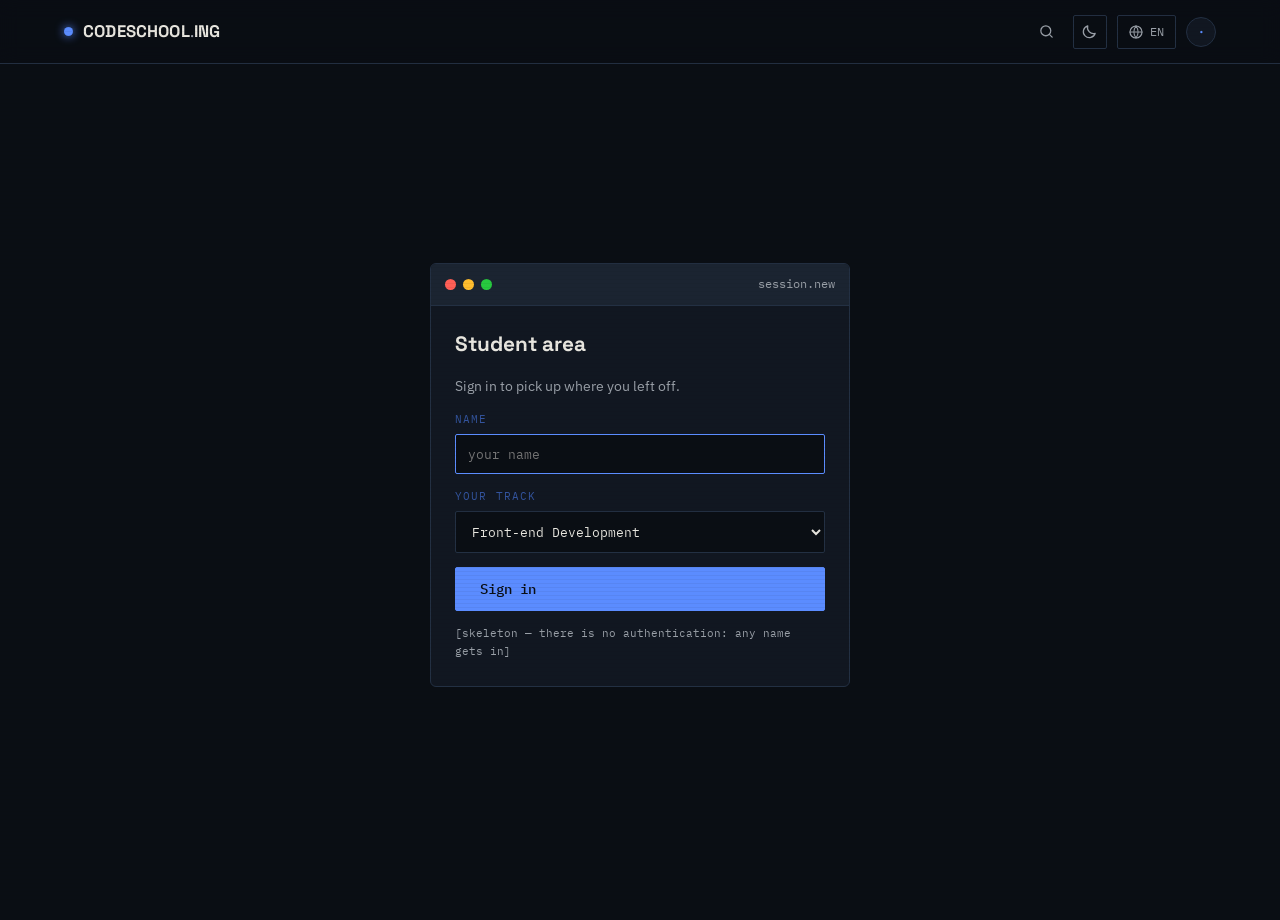
==== index.html @ 521989a2 "Move the authored content to English, and give Portuguese a translation layer The lessons, the exerc" ====
<!DOCTYPE html>
<html lang="en">
<head>
<meta charset="UTF-8" />
<meta name="viewport" content="width=device-width, initial-scale=1.0" />
<title>codeschool.ing</title>
<meta name="description" content="codeschool.ing student area: your track, your courses and your exercises." />
<link rel="icon" type="image/svg+xml" href="assets/favicon.svg" />
<script>/* applies the saved theme before paint, avoiding the "flash" — same as the vitrine */
try{if(localStorage.getItem('codeschool-theme')==='light')document.documentElement.dataset.theme='light'}catch(e){}</script>

<!-- Containers the i18n must NOT map on load: they rebuild themselves from the
     data, calling txt() at render time. In the vitrine this list is the
     exception; here it is nearly the whole page, and that is why it moved out
     of i18n-runtime.js and became configuration — the file stays identical to
     the one over there. -->
<script>window.I18N_DYNAMIC = ['#content', '#rail', '#nav-context', '#account-menu', '.drop-current'];</script>

<link rel="preconnect" href="https://fonts.googleapis.com" />
<link rel="preconnect" href="https://fonts.gstatic.com" crossorigin />
<link href="https://fonts.googleapis.com/css2?family=Space+Grotesk:wght@400;500;600;700&family=IBM+Plex+Mono:wght@400;500;600&family=IBM+Plex+Sans:wght@400;500;600&display=swap" rel="stylesheet" />
<link rel="stylesheet" href="assets/base.css" />
<link rel="stylesheet" href="assets/portal.css" />
</head>
<body class="portal-body">

<!-- THE SAME bar as the vitrine: a fixed 64px, brand with LED, theme and
     language. What changed is the middle — the sales links gave way to the
     student's context, and "Student area" stopped being a placeholder: it is
     this page. -->
<nav>
  <a href="#/dashboard" class="brand">
    <span class="led"></span><span class="brand-nome">codeschool<span class="brand-sep">.</span>ing</span>
  </a>

  <button class="rail-btn" id="rail-btn" aria-label="Open navigation" aria-expanded="false">≡</button>

  <div class="nav-context" id="nav-context"></div>

  <div class="nav-actions">
    <button id="search-btn" class="nav-icon" aria-label="Search courses">
      <svg viewBox="0 0 24 24" fill="none" stroke="currentColor" stroke-width="1.8" stroke-linecap="round" aria-hidden="true"><circle cx="11" cy="11" r="7"/><path d="m20 20-3.6-3.6"/></svg>
    </button>

    <button id="theme-btn" class="theme" aria-label="Switch to the light theme">
      <svg class="ico-moon" viewBox="0 0 24 24" fill="none" stroke="currentColor" stroke-width="1.8" stroke-linecap="round" stroke-linejoin="round" aria-hidden="true"><path d="M20 14.5A8.5 8.5 0 0 1 9.5 4a8.5 8.5 0 1 0 10.5 10.5Z"/></svg>
      <svg class="ico-sun" viewBox="0 0 24 24" fill="none" stroke="currentColor" stroke-width="1.8" stroke-linecap="round" aria-hidden="true"><circle cx="12" cy="12" r="4"/><path d="M12 2v2.5M12 19.5V22M2 12h2.5M19.5 12H22M4.9 4.9l1.8 1.8M17.3 17.3l1.8 1.8M19.1 4.9l-1.8 1.8M6.7 17.3l-1.8 1.8"/></svg>
    </button>

    <div class="lang" id="lang">
      <button class="lang-btn" type="button" aria-haspopup="true" aria-expanded="false" aria-label="Choose a language">
        <svg viewBox="0 0 24 24" fill="none" stroke="currentColor" stroke-width="1.8" stroke-linecap="round" stroke-linejoin="round" aria-hidden="true"><circle cx="12" cy="12" r="9"/><path d="M3 12h18M12 3a15 15 0 0 1 0 18a15 15 0 0 1 0-18"/></svg>
        <span id="lang-short">EN</span>
      </button>
      <div class="lang-menu" id="lang-menu" role="menu"></div>
    </div>

    <div class="account" id="account">
      <button class="account-btn" type="button" aria-haspopup="true" aria-expanded="false" aria-label="Your account">
        <span class="account-avatar" id="account-avatar">·</span>
      </button>
      <div class="account-menu" id="account-menu" role="menu"></div>
    </div>
  </div>
</nav>

<div class="portal">
  <!-- Rail: answers "where am I" and "how much is left" without a click. It
       becomes a drawer below 1180px, the same cut at which the vitrine's bar
       no longer fitted on one line. -->
  <aside class="rail" id="rail" aria-label="Navigation"></aside>
  <div class="rail-veil" id="rail-veil" hidden></div>

  <main class="content" id="content" tabindex="-1"></main>
</div>

<!-- catalogue and dictionaries: exactly the vitrine's files, unchanged -->
<script src="assets/catalog.js"></script>
<script src="assets/i18n.js"></script>
<script src="assets/i18n-pt.js"></script>
<script src="assets/i18n-courses-pt.js"></script>
<script src="assets/lessons-pt.js"></script>
<script src="assets/exercises-pt.js"></script>
<script src="assets/i18n-courses-es.js"></script>
<script src="assets/i18n-courses-fr.js"></script>
<script src="assets/i18n-courses-it.js"></script>
<script src="assets/i18n-runtime.js"></script>
<script src="assets/plans.js"></script>
<script src="assets/materials.js"></script>
<script src="assets/lessons-web-fundamentals.js"></script>
<script src="assets/lessons-html-css.js"></script>
<script src="assets/lessons-javascript.js"></script>
<script src="assets/exercises-sample.js"></script>
<script src="assets/exercises-web-fundamentals.js"></script>
<script src="assets/exercises-html-css.js"></script>

<script type="module" src="app/main.js"></script>
</body>
</html>
---- assets/base.css ----
/* ==========================================================================
   codeschool.ing — showcase of courses and tracks

   Same identity and navigation as the portal: full-height screens with discreet
   scrolling between them (see assets/script.js).

   ON LANGUAGE: comments are in English. Class names, ids and custom properties
   stay in Portuguese — index.html and script.js share them, so they are a
   contract rather than prose.
   ========================================================================== */

:root{
  --ink:#0a0e14;
  --panel:#111721;
  --scan:#1b2431;
  --phosphor:#5b8cff;     /* the brand's blue */
  --phosphor-dim:#33549e;
  --amber:#ff4d5e;        /* the brand's red */
  --paper:#e8e6df;
  --paper-dim:#9aa0a8;
  --wire:#233043;
}

html[data-theme="light"]{
  --ink:#f2f4f9;
  --panel:#ffffff;
  --scan:#e7ebf4;
  --phosphor:#2b52c9;
  --phosphor-dim:#6c86c9;
  --amber:#d40f28;
  --paper:#20263c;
  --paper-dim:#5a6274;
  --wire:#ccd4e3;
}
html[data-theme="light"] body::before{opacity:.10}
html[data-theme="light"] nav{background:rgba(242,244,249,.88)}
html[data-theme="light"] .terminal,
html[data-theme="light"] .modal-box{box-shadow:0 0 0 1px rgba(20,30,60,.05),0 24px 48px -20px rgba(20,30,60,.25)}

*{margin:0;padding:0;box-sizing:border-box}
html{scroll-behavior:smooth}
body{
  background:var(--ink);color:var(--paper);
  font-family:'IBM Plex Sans',sans-serif;line-height:1.6;overflow-x:hidden;
  transition:background .3s ease,color .3s ease;
}
::selection{background:var(--phosphor);color:var(--ink)}
a{color:inherit;text-decoration:none}
.mono{font-family:'IBM Plex Mono',monospace}
.dim{color:var(--paper-dim)}
.fx{color:var(--phosphor)}

body::before{
  content:"";position:fixed;inset:0;z-index:9999;pointer-events:none;
  background:repeating-linear-gradient(to bottom,transparent 0 3px,rgba(0,0,0,.14) 3px 4px);
  opacity:.35;mix-blend-mode:multiply;
}

/* ---------- SCREENS (fullpage) ---------- */
.screen{
  height:100vh;
  height:100svh;
  overflow-y:auto;
  display:flex;flex-direction:column;
  padding:88px clamp(20px,5vw,64px) 34px;
  scrollbar-width:none;
}
.screen::-webkit-scrollbar{display:none}
.screen::before{content:"";margin-bottom:auto}
.screen::after{content:"";margin-top:auto}
.screen>*{width:100%;max-width:1300px;margin-inline:auto}
.panel-sec{background:var(--panel);border-top:1px solid var(--wire);border-bottom:1px solid var(--wire)}

/* ---------- NAV ---------- */
nav{
  position:fixed;top:0;left:0;right:0;z-index:100;
  display:flex;align-items:center;height:64px;
  padding:0 clamp(20px,5vw,64px);
  background:rgba(10,14,20,.78);backdrop-filter:blur(10px);
  border-bottom:1px solid var(--wire);
  transition:background .3s ease;
}
.brand{display:flex;align-items:center;gap:10px;font-family:'Space Grotesk',sans-serif;font-weight:700;letter-spacing:-.02em;font-size:1.05rem}
/* the whole name is a single flex item: `.brand`'s `gap` separates the LED from
   the name and does not get between "codeschool", the dot and "ing".
   Upper case only here, on the bar's sign: in the footer, in the title and in
   the addresses the brand stays lower case, which is how it is written. */
.brand-nome{white-space:nowrap;text-transform:uppercase;letter-spacing:.01em}
.brand-sep{color:var(--paper-dim);font-weight:400}
.brand .led{width:9px;height:9px;border-radius:50%;background:var(--phosphor);box-shadow:0 0 10px var(--phosphor);animation:blink 2.4s steps(1) infinite}
@keyframes blink{0%,88%{opacity:1}90%,100%{opacity:.25}}
.navlinks{display:flex;align-items:center;gap:24px;font-size:.82rem;margin-left:auto;white-space:nowrap}
.navlinks a{color:var(--paper-dim);transition:color .2s;position:relative}
.navlinks a:hover,.navlinks a.on{color:var(--phosphor)}
.navlinks a:not(.nav-cta)::after{content:"";position:absolute;left:0;bottom:-6px;width:0;height:1px;background:var(--phosphor);transition:width .25s}
.navlinks a:not(.nav-cta):hover::after,.navlinks a.on:not(.nav-cta)::after{width:100%}
/* it is a <button> (it opens a dialog, it does not navigate), so it inherits
   what the neighbouring <a>s get for free: font, size and transparent background */
.nav-cta{
  border:1px solid var(--phosphor-dim);color:var(--phosphor)!important;padding:7px 16px;
  border-radius:2px;transition:background .2s,color .2s;
  font-family:inherit;font-size:inherit;line-height:inherit;background:none;cursor:pointer;
}
.nav-cta:hover{background:var(--phosphor);color:var(--ink)!important}
.nav-actions{display:flex;align-items:center;gap:10px;margin-left:20px}
.theme{
  display:grid;place-items:center;width:34px;height:34px;
  background:none;border:1px solid var(--wire);border-radius:2px;
  color:var(--paper-dim);cursor:pointer;transition:color .2s,border-color .2s;
}
.theme:hover{color:var(--phosphor);border-color:var(--phosphor)}
.theme svg{width:17px;height:17px}
.theme .ico-sun{display:none}
html[data-theme="light"] .theme .ico-sun{display:block}
html[data-theme="light"] .theme .ico-moon{display:none}
.burger{display:none;background:none;border:0;color:var(--paper);font-size:1.4rem;cursor:pointer}
/* ---------- LANGUAGE PICKER ---------- */
.lang{position:relative}
.lang-btn{
  display:flex;align-items:center;gap:6px;height:34px;padding:0 10px;
  background:none;border:1px solid var(--wire);border-radius:2px;
  color:var(--paper-dim);cursor:pointer;
  font-family:'IBM Plex Mono',monospace;font-size:.72rem;letter-spacing:.06em;
  transition:color .2s,border-color .2s;
}
.lang-btn:hover{color:var(--phosphor);border-color:var(--phosphor)}
.lang-btn svg{width:16px;height:16px}
.lang-menu{
  position:absolute;top:calc(100% + 8px);right:0;z-index:110;
  display:none;flex-direction:column;min-width:150px;
  background:var(--panel);border:1px solid var(--wire);border-radius:4px;padding:4px;
  box-shadow:0 18px 36px -14px rgba(0,0,0,.6);
}
.lang.is-open .lang-menu{display:flex}
.lang-op{
  text-align:left;background:none;border:0;border-radius:3px;cursor:pointer;
  padding:8px 11px;color:var(--paper-dim);font:inherit;font-size:.8rem;
  transition:color .2s,background .2s;
}
.lang-op:hover{color:var(--paper);background:var(--scan)}
.lang-op.on{color:var(--phosphor);background:rgba(91,140,255,.12)}
html[data-theme="light"] .lang-op.on{background:rgba(43,82,201,.09)}
/* Student area: reserved for Stage 2 (the platform). It is visible and disabled
   on purpose — it announces what is coming without promising a link that does not open. */
/* In the brand's red: it is the only item on the bar that does not lead anywhere
   yet, and the colour sets it apart from the real navigation instead of making it
   compete with it. */
.nav-student{
  display:flex;align-items:center;gap:7px;cursor:default;white-space:nowrap;flex:0 0 auto;
  font-family:'IBM Plex Mono',monospace;font-size:.74rem;color:var(--amber);
  border:1px solid var(--amber);border-radius:2px;padding:6px 11px;
  transition:background .2s,color .2s;
}
.nav-student:hover{background:var(--amber);color:var(--ink)}
.nav-student svg{width:15px;height:15px;flex:0 0 auto}
.nav-soon{
  font-size:.58rem;letter-spacing:.1em;text-transform:uppercase;
  color:var(--amber);border:1px solid var(--amber);border-radius:2px;padding:1px 5px;
}

/* ---------- SIDE INDICATORS ---------- */
.dots{
  position:fixed;right:20px;top:50%;transform:translateY(-50%);
  display:flex;flex-direction:column;gap:12px;z-index:90;
}
.dots button{
  width:9px;height:9px;padding:0;cursor:pointer;
  background:transparent;border:1px solid var(--phosphor-dim);border-radius:1px;
  transition:background .2s,box-shadow .2s,transform .2s;
}
.dots button:hover{transform:scale(1.25)}
.dots button.on{background:var(--phosphor);box-shadow:0 0 8px var(--phosphor)}

/* ---------- HERO ---------- */
.hero-inner{display:grid;grid-template-columns:1.1fr .9fr;gap:44px;align-items:center}
.eyebrow{
  font-family:'IBM Plex Mono',monospace;font-size:.76rem;letter-spacing:.18em;
  color:var(--phosphor-dim);text-transform:uppercase;margin-bottom:18px;
  display:flex;align-items:center;gap:10px;
}
.eyebrow::before{content:"";width:34px;height:1px;background:var(--phosphor-dim);flex-shrink:0}
.hero h1{
  font-family:'Space Grotesk',sans-serif;font-weight:700;
  font-size:clamp(2rem,4.6vw,3.5rem);line-height:1.02;letter-spacing:-.03em;margin-bottom:18px;
}
.cursor{display:inline-block;width:.5ch;height:.9em;background:var(--amber);vertical-align:-.06em;margin-left:.08em;animation:cur 1.05s steps(1) infinite}
@keyframes cur{50%{opacity:0}}
.hero .lead{font-size:1.02rem;color:var(--paper-dim);max-width:52ch;margin-bottom:24px}
.hero .lead strong{color:var(--paper);font-weight:600}
.hero-actions{display:flex;gap:12px;flex-wrap:wrap;margin-bottom:22px}
.hero-nums{
  display:flex;gap:24px;flex-wrap:wrap;
  font-family:'IBM Plex Mono',monospace;font-size:.76rem;color:var(--paper-dim);
  padding-top:18px;border-top:1px solid var(--wire);
}
.hero-nums strong{color:var(--phosphor);font-size:1.05rem}

.btn{
  font-family:'IBM Plex Mono',monospace;font-size:.85rem;font-weight:500;
  padding:12px 24px;border-radius:2px;cursor:pointer;
  display:inline-flex;align-items:center;gap:8px;
  transition:transform .15s,box-shadow .2s,border-color .2s,color .2s,background .2s;
}
.btn-primary{background:var(--phosphor);color:var(--ink);border:1px solid var(--phosphor)}
.btn-primary:hover{transform:translateY(-2px);box-shadow:0 8px 24px rgba(91,140,255,.28)}
.btn-ghost{background:transparent;color:var(--paper);border:1px solid var(--wire)}
.btn-ghost:hover{border-color:var(--phosphor);color:var(--phosphor)}

.terminal{
  background:var(--panel);border:1px solid var(--wire);border-radius:6px;overflow:hidden;
  box-shadow:0 0 0 1px rgba(0,0,0,.4),0 30px 60px -20px rgba(0,0,0,.7);
}
.term-bar{display:flex;align-items:center;gap:7px;padding:11px 14px;background:var(--scan);border-bottom:1px solid var(--wire)}
.term-bar .dot{width:11px;height:11px;border-radius:50%}
.d-r{background:#ff5f56}.d-y{background:#ffbd2e}.d-g{background:#27c93f}
.term-bar>span:last-of-type{margin-left:auto;font-family:'IBM Plex Mono',monospace;font-size:.72rem;color:var(--paper-dim)}
.term-body{padding:18px;font-family:'IBM Plex Mono',monospace;font-size:.82rem;line-height:1.85}
.term-body .pr{color:var(--phosphor)}
.term-body .cm{color:var(--paper-dim)}
.term-body .ok{color:var(--amber)}
/* The delay comes from the position, computed, not from an `nth-child` rule: the
   terminal has 13 lines now and would gain more with every new command — with a
   fixed list, everything past the sixth appeared at once, unstaggered.
   `--i` is filled in by `buildTerminal()`. */
.term-line{opacity:0;animation:typein .4s forwards;animation-delay:calc(.2s + var(--i,0) * .16s)}
/* a blank line between one command and the next */
.term-gap{height:.7em}
@keyframes typein{from{opacity:0;transform:translateY(4px)}to{opacity:1;transform:none}}

/* ---------- SECTION HEADINGS ---------- */
/* the block was already centred on the page; now the text follows */
.sec-head{margin-bottom:24px;max-width:760px;text-align:center}
.sec-head .tag{font-family:'IBM Plex Mono',monospace;font-size:.74rem;letter-spacing:.16em;color:var(--amber);text-transform:uppercase}
.sec-head h2{font-family:'Space Grotesk',sans-serif;font-weight:700;font-size:clamp(1.6rem,3.2vw,2.4rem);letter-spacing:-.02em;margin:10px 0 8px;line-height:1.08}
.sec-head p{color:var(--paper-dim);font-size:.96rem}

/* ---------- TRACKS ---------- */
/* the picker grows with every new track: one line with arrows at the ends,
   instead of wrapping and leaving an orphan tab on a second line */
/* Family switcher: "by career" and "by technology" are different questions
   (which profession do I want / which tool do I want to master), and the 14 tabs
   would not fit in a single row. It sits above the picker, discreetly. */
/* Two rows of tabs, one per family, each with its own label and arrows. Since
   there are only two families and they are not meant to grow, showing both at
   once conveys more and costs less height than the switcher that was there. */
.tabs-box{display:flex;align-items:center;gap:8px;margin-bottom:8px;flex:0 0 auto}
/* the last row opens the same breathing room the top of the track leaves for the
   graph: the name+objective block ends up centred between the two */
.tabs-box[data-family="technology"]{margin-bottom:18px}
/* "TRACKS BY TECHNOLOGY" on a single line would eat 165px of the tabs. Letting
   it wrap onto two lines costs the label the same ~100px of width, and the height
   is already the tab button's — it pushes nothing. */
.tabs-label{
  font-family:'IBM Plex Mono',monospace;font-size:.66rem;letter-spacing:.12em;
  text-transform:uppercase;color:var(--paper-dim);
  flex:0 0 104px;line-height:1.3;
}
.chips-box{display:flex;align-items:center;gap:8px;flex:1 1 auto;min-width:0}

/* ---------- DROPDOWN MENU (mobile) ----------
   It replaces the scrollable rows where they do not fit: at 360px wide,
   "← item item →" shows half an item at a time and the arrow takes up more room
   than the label. */
.drop{display:none;position:relative;flex:1 1 auto;min-width:0}
.drop-btn{
  display:flex;align-items:center;justify-content:space-between;gap:10px;width:100%;
  background:var(--panel);border:1px solid var(--wire);border-radius:3px;
  padding:10px 13px;cursor:pointer;color:var(--paper);
  font-family:'IBM Plex Mono',monospace;font-size:.78rem;text-align:left;
  transition:border-color .2s;
}
.drop-btn:hover,.drop.is-open .drop-btn{border-color:var(--phosphor)}
.drop-current{overflow:hidden;text-overflow:ellipsis;white-space:nowrap}
.drop-arrow{color:var(--phosphor);flex:0 0 auto;transition:transform .2s}
.drop.is-open .drop-arrow{transform:rotate(180deg)}
.drop-list{
  position:absolute;top:calc(100% + 6px);left:0;right:0;z-index:80;
  display:none;flex-direction:column;max-height:60vh;overflow-y:auto;
  background:var(--panel);border:1px solid var(--wire);border-radius:4px;padding:4px;
  box-shadow:0 18px 36px -14px rgba(0,0,0,.6);
}
.drop.is-open .drop-list{display:flex}
/* A group heading inside the menu ("by career", "by technology"). In the
   options' colour it disappeared among them; here it becomes a band: accent
   colour, its own background and a hairline above separating it from the
   previous group. */
.drop-group{
  font-family:'IBM Plex Mono',monospace;font-size:.64rem;font-weight:600;
  letter-spacing:.14em;text-transform:uppercase;color:var(--amber);
  background:var(--scan);border-radius:2px;
  padding:7px 11px;margin:8px 0 5px;
}
.drop-group:first-child{margin-top:0}
.drop-group + .drop-op{margin-top:0}
.drop-op{
  text-align:left;background:none;border:0;border-radius:3px;cursor:pointer;
  padding:9px 11px;color:var(--paper-dim);font:inherit;font-size:.82rem;
  transition:color .2s,background .2s;
}
.drop-op:hover{color:var(--paper);background:var(--scan)}
.drop-op.on{color:var(--phosphor);background:rgba(91,140,255,.12)}
html[data-theme="light"] .drop-op.on{background:rgba(43,82,201,.09)}
.track-tabs{
  display:flex;flex-wrap:nowrap;gap:8px;
  overflow-x:auto;padding-bottom:6px;scrollbar-width:none;
  flex:1 1 auto;min-width:0;
}
.track-tab{align-self:flex-start}
/* the fade appears only on the side that still has a hidden tab (classes set by the script) */
.track-tabs.fade-right{
  mask-image:linear-gradient(to right,#000 calc(100% - 34px),transparent);
  -webkit-mask-image:linear-gradient(to right,#000 calc(100% - 34px),transparent);
}
.track-tabs.fade-left{
  mask-image:linear-gradient(to left,#000 calc(100% - 34px),transparent);
  -webkit-mask-image:linear-gradient(to left,#000 calc(100% - 34px),transparent);
}
.track-tabs.fade-left.fade-right{
  mask-image:linear-gradient(to right,transparent,#000 34px,#000 calc(100% - 34px),transparent);
  -webkit-mask-image:linear-gradient(to right,transparent,#000 34px,#000 calc(100% - 34px),transparent);
}
.track-tabs::-webkit-scrollbar{display:none}
.track-tab{
  font-family:'IBM Plex Mono',monospace;font-size:.76rem;
  color:var(--paper-dim);background:transparent;white-space:nowrap;flex:0 0 auto;
  border:1px solid var(--wire);border-radius:2px;padding:8px 11px;cursor:pointer;
  transition:color .2s,border-color .2s,background .2s;
}
.track-tab:hover{color:var(--paper);border-color:var(--phosphor-dim)}
.track-tab.on{color:var(--phosphor);border-color:var(--phosphor);background:rgba(91,140,255,.07)}

.track-panel{transition:opacity .2s ease}
.track-panel.switching{opacity:0}
/* Description on the left, numbers on the right, on the same line. Letting the
   description take the page's full width was tried and did not work: the text was
   too wide for the eye to follow, and the heading lost its company. */
.track-top{
  display:flex;justify-content:space-between;gap:20px;flex-wrap:wrap;
  align-items:flex-start;margin-bottom:18px;flex:0 0 auto;
}
.track-top>div:first-child{max-width:64ch}
.track-top h3{font-family:'Space Grotesk',sans-serif;font-weight:700;font-size:1.35rem;margin-bottom:5px}
.track-top p{color:var(--paper-dim);max-width:58ch;font-size:.92rem;line-height:1.5}
.track-summary{
  display:flex;gap:20px;flex-wrap:wrap;flex-shrink:0;
  font-family:'IBM Plex Mono',monospace;font-size:.74rem;color:var(--paper-dim);
}
.track-summary b{display:block;color:var(--phosphor);font-size:1.2rem;font-weight:700;font-family:'Space Grotesk',sans-serif}
.track-summary i{display:block;font-style:normal;font-size:.68rem;color:var(--phosphor-dim);margin-top:2px}

/* ---------- THE TRACK GRAPH ----------
   Each column is a level: everything in the same column can be done at the same
   time, because nothing there depends on anything else there. The edges are drawn
   in SVG on top, over the cards' real positions. */
/* the box holds the arrows at the ends; the scrollbar disappears */
.graph-box{display:flex;align-items:stretch;gap:8px}
.graph-arrow,.tabs-arrow{
  flex:0 0 auto;align-self:center;cursor:pointer;
  width:32px;height:32px;border-radius:50%;
  background:var(--panel);border:1px solid var(--wire);color:var(--phosphor);
  font-size:1rem;line-height:1;display:grid;place-items:center;
  transition:border-color .2s,color .2s,opacity .2s;
}
.graph-arrow:hover:not(:disabled),.tabs-arrow:hover:not(:disabled){border-color:var(--phosphor)}
.graph-arrow:disabled,.tabs-arrow:disabled{opacity:.25;cursor:default;color:var(--paper-dim)}
.graph-box.no-arrows .graph-arrow{display:none}
.tabs-box.no-arrows .tabs-arrow,.chips-box.no-arrows .tabs-arrow{visibility:hidden}

/* the tracks section does not centre: the graph takes whatever height is left */
#tracks::before,#tracks::after{display:none}
#tracks{padding-top:78px;padding-bottom:20px}
#tracks>.track-panel{flex:1 1 auto;min-height:0;display:flex;flex-direction:column}
#tracks .graph-box{flex:1 1 auto;min-height:0}

.track-graph{
  position:relative;overflow:auto;flex:1 1 auto;min-width:0;
  padding-bottom:4px;scrollbar-width:none;
  height:100%;
}
.track-graph::-webkit-scrollbar{display:none}
/* fades the edge where there is still graph, as with the tabs */
.track-graph.fade-right{mask-image:linear-gradient(to right,#000 calc(100% - 26px),transparent)}
.track-graph.fade-left{mask-image:linear-gradient(to left,#000 calc(100% - 26px),transparent)}
.track-graph.fade-left.fade-right{
  mask-image:linear-gradient(to right,transparent,#000 26px,#000 calc(100% - 26px),transparent);
}
.graph-edges{position:absolute;top:0;left:0;pointer-events:none;overflow:visible}
.graph-edges .edge{pointer-events:auto;cursor:help}
.graph-edges .row{fill:none;stroke:var(--phosphor-dim);stroke-width:1.5;opacity:.75;transition:stroke .15s,stroke-width .15s,opacity .15s}
.graph-edges .hit{fill:none;stroke:transparent;stroke-width:14;pointer-events:stroke}
.graph-edges .tip{fill:var(--phosphor);opacity:.9;transition:r .15s}
/* the edge highlights on hover, like the course card */
.edge:hover .row,.edge.on .row{stroke:var(--phosphor);stroke-width:2.6;opacity:1}
.edge:hover .tip,.edge.on .tip{r:4.5}
/* the top and bottom lanes stay clear: that is where the edges that skip columns
   travel, instead of crossing the cards in between */
.graph-levels{position:relative;display:flex;align-items:stretch;gap:48px;width:max-content;min-width:100%;height:100%;padding:20px 0}
/* a level with many courses breaks into sub-columns instead of stretching
   downwards: the graph grows horizontally, which is where the arrows are */
/* A level is a band of sub-columns. How many, and what goes in each, is decided
   in the script after measuring the available height — neither flex-wrap nor
   multi-column expands the container's width in the column direction, and the
   cards ended up overlapping the neighbouring level. */
.level{display:flex;align-items:center;gap:14px;flex:0 0 auto;height:100%}
/* 16px, not 10: this corridor is where the lines that go around a card travel,
   and at 10 they grazed the neighbours */
.subcol{display:flex;flex-direction:column;gap:16px;justify-content:center;flex:0 0 auto}
/* inside a column the main axis is vertical: the card's 195px flex-basis would
   become HEIGHT. Here it goes back to being width, with natural height. */
.subcol > .course-node{flex:0 0 auto;width:238px}

/* the finish node: it is not a course, so it is not a card — it is a seal */
.node-outcome{
  flex:0 0 auto;align-self:center;max-width:210px;
  display:flex;align-items:center;gap:12px;padding:4px 0;background:none;border:0;
}
.outcome-seal{
  flex:0 0 auto;width:54px;height:54px;border-radius:50%;
  display:grid;place-items:center;color:var(--amber);
  border:1px solid var(--amber);background:rgba(255,77,94,.08);
  box-shadow:0 0 0 5px rgba(255,77,94,.07);
}
html[data-theme="light"] .outcome-seal{background:rgba(212,15,40,.07);box-shadow:0 0 0 5px rgba(212,15,40,.06)}
.outcome-seal svg{width:22px;height:22px}
.outcome-text{display:flex;flex-direction:column;gap:2px;min-width:0}
.outcome-label{font-family:'IBM Plex Mono',monospace;font-size:.6rem;letter-spacing:.16em;text-transform:uppercase;color:var(--amber)}
.outcome-name{font-family:'Space Grotesk',sans-serif;font-weight:700;font-size:.95rem;line-height:1.2}
.course-node{
  /* does not shrink below 195px: with many steps the rail scrolls instead
     of squeezing the titles */
  flex:1 0 195px;text-align:left;cursor:pointer;
  background:var(--ink);border:1px solid var(--wire);border-radius:4px;
  padding:11px 13px 10px;color:inherit;font:inherit;
  display:flex;flex-direction:column;gap:4px;
  transition:border-color .2s,transform .2s;
}
.course-node:hover{border-color:var(--phosphor);transform:translateY(-3px)}
.course-node .order{font-family:'IBM Plex Mono',monospace;font-size:.68rem;color:var(--phosphor-dim);letter-spacing:.1em}
.course-node .name{font-family:'Space Grotesk',sans-serif;font-weight:600;font-size:.95rem;line-height:1.18}
.course-node .meta{font-family:'IBM Plex Mono',monospace;font-size:.66rem;color:var(--paper-dim);margin-top:auto;padding-top:5px}
.course-node .tag-shared{
  font-family:'IBM Plex Mono',monospace;font-size:.62rem;color:var(--amber);
  border:1px solid currentColor;border-radius:2px;padding:1px 6px;align-self:flex-start;
}
/* the prerequisite spelled out: on desktop the edges already say this, but the
   text still serves screen readers and the mobile layout */
.course-node .requires{
  font-family:'IBM Plex Mono',monospace;font-size:.62rem;color:var(--phosphor-dim);
  border-top:1px dashed var(--wire);margin-top:4px;padding-top:5px;line-height:1.35;
}
/* where the edges are drawn they already say this; the text is left for screen
   readers only. The breakpoint follows the graph's (861px). */
@media (min-width:861px){
  .course-node .requires{
    position:absolute;width:1px;height:1px;padding:0;margin:-1px;
    overflow:hidden;clip:rect(0 0 0 0);white-space:nowrap;border:0;
  }
}

/* ---------- A STEP WITH A FORK ----------
   The track's path opens up: the student picks an option and the flow carries on.
   Visually it is a dashed block wrapping that path's courses. */
.fork{
  display:flex;flex-direction:column;gap:8px;flex:0 0 auto;
  border:1px dashed var(--phosphor-dim);border-radius:6px;
  padding:10px 11px 12px;background:rgba(91,140,255,.035);
}
html[data-theme="light"] .fork{background:rgba(43,82,201,.045)}
.fork-top{display:flex;flex-direction:column;gap:8px}
.fork-label{
  font-family:'IBM Plex Mono',monospace;font-size:.66rem;letter-spacing:.12em;
  text-transform:uppercase;color:var(--amber);
}
.fork-tabs{display:flex;gap:6px;flex-wrap:wrap}
.fork-tab{
  font-family:'IBM Plex Mono',monospace;font-size:.7rem;cursor:pointer;
  display:flex;align-items:baseline;gap:6px;
  background:var(--ink);color:var(--paper-dim);
  border:1px solid var(--wire);border-radius:3px;padding:6px 10px;
  transition:color .2s,border-color .2s,background .2s;
}
.fork-tab:hover{color:var(--paper);border-color:var(--phosphor-dim)}
.fork-tab.on{color:var(--phosphor);border-color:var(--phosphor);background:rgba(91,140,255,.1)}
.fork-tab .fork-h{font-size:.62rem;color:var(--paper-dim)}
.fork-tab.on .fork-h{color:var(--phosphor-dim)}
.fork-note{font-size:.78rem;line-height:1.45;color:var(--paper-dim);max-width:62ch}
.fork-courses{display:flex;align-items:stretch;gap:10px}
/* with a single-course option the card must not become a wide band */
.fork-courses .course-node{max-width:330px}

/* on a wide screen the note goes beside the tabs: the block gets shorter */
@media (min-width:861px){
  .fork{
    display:grid;grid-template-columns:1fr minmax(0,24ch);
    grid-template-areas:"top note" "courses courses";
    column-gap:18px;row-gap:10px;max-width:620px;
  }
  .fork-top{grid-area:top}
  .fork-note{grid-area:note;font-size:.7rem;line-height:1.4;align-self:end}
  .fork-courses{grid-area:courses}
  .fork-courses .course-node{flex:1 1 0;min-width:0}
}

/* ---------- CATALOGUE ---------- */
.filters{display:flex;gap:14px;flex-wrap:nowrap;align-items:center;margin-bottom:16px}
.search{position:relative;flex:0 0 auto;width:min(300px,100%)}
.search-ico{position:absolute;left:12px;top:50%;transform:translateY(-50%);color:var(--paper-dim)}
.search input{
  width:100%;font-family:'IBM Plex Mono',monospace;font-size:.8rem;
  background:var(--panel);border:1px solid var(--wire);border-radius:2px;
  color:var(--paper);padding:9px 12px 9px 32px;
}
.search input:focus{outline:none;border-color:var(--phosphor)}
.chips{display:flex;gap:7px;flex-wrap:nowrap;flex:1 1 auto;min-width:0;
  overflow-x:auto;scrollbar-width:none;padding-bottom:4px}
.chips::-webkit-scrollbar{display:none}
.chips.fade-right{mask-image:linear-gradient(to right,#000 calc(100% - 30px),transparent)}
.chips.fade-left{mask-image:linear-gradient(to left,#000 calc(100% - 30px),transparent)}
.chips.fade-left.fade-right{mask-image:linear-gradient(to right,transparent,#000 30px,#000 calc(100% - 30px),transparent)}
.chip{flex:0 0 auto;white-space:nowrap}
.chip{
  font-family:'IBM Plex Mono',monospace;font-size:.72rem;color:var(--paper-dim);
  background:transparent;border:1px solid var(--wire);border-radius:2px;
  padding:6px 9px;cursor:pointer;transition:color .2s,border-color .2s;
  align-self:flex-start;
}
.chip:hover{color:var(--paper);border-color:var(--phosphor-dim)}
.chip.on{color:var(--phosphor);border-color:var(--phosphor)}
.chip .count{color:var(--amber);margin-left:5px}

/* the catalogue is long: it scrolls inside its own screen */
.courses-scroll{
  max-height:52vh;overflow-y:auto;padding-right:10px;
  scrollbar-width:thin;scrollbar-color:var(--wire) transparent;
}
.courses-scroll::-webkit-scrollbar{width:6px}
.courses-scroll::-webkit-scrollbar-thumb{background:var(--wire);border-radius:3px}
.courses-grid{display:grid;grid-template-columns:repeat(auto-fill,minmax(250px,1fr));gap:12px}
.course-card{
  display:flex;flex-direction:column;gap:7px;text-align:left;cursor:pointer;
  background:var(--panel);border:1px solid var(--wire);border-radius:4px;
  padding:16px 18px;color:inherit;font:inherit;
  transition:border-color .2s,transform .2s;
}
.course-card:hover{border-color:var(--phosphor);transform:translateY(-3px)}
.course-top{display:flex;justify-content:space-between;gap:10px;font-family:'IBM Plex Mono',monospace;font-size:.68rem}
.course-cat{color:var(--phosphor-dim)}
.course-level{color:var(--amber)}
.course-card h3{font-family:'Space Grotesk',sans-serif;font-weight:600;font-size:1.02rem;line-height:1.25}
.course-card p{font-size:.85rem;color:var(--paper-dim)}
.course-foot{
  display:flex;justify-content:space-between;align-items:center;gap:10px;
  margin-top:auto;padding-top:9px;border-top:1px solid var(--wire);
  font-family:'IBM Plex Mono',monospace;font-size:.68rem;color:var(--paper-dim);
}
.course-foot .tracks-count{color:var(--phosphor)}
.empty{font-family:'IBM Plex Mono',monospace;font-size:.85rem;color:var(--paper-dim);margin-top:18px}

/* ---------- PLANS ---------- */
/* three equal columns that become one when they do not fit. `align-items:
   stretch` (the grid default) keeps the three cards the same height even with
   lists of different sizes; the button drops to the foot of each one because of
   `margin-top:auto`. */
.plans{display:grid;grid-template-columns:repeat(auto-fit,minmax(250px,1fr));gap:12px}
.plan{
  position:relative;display:flex;flex-direction:column;
  background:var(--panel);border:1px solid var(--wire);border-radius:4px;
  padding:22px 20px;transition:border-color .2s,transform .2s;
}
.plan:hover{border-color:var(--phosphor-dim);transform:translateY(-2px)}
.plan-featured{
  border-color:var(--phosphor-dim);
  background:linear-gradient(135deg,rgba(91,140,255,.08),var(--panel) 60%);
}
.plan-seal{
  position:absolute;top:-9px;left:20px;
  font-family:'IBM Plex Mono',monospace;font-size:.62rem;letter-spacing:.14em;
  text-transform:uppercase;color:var(--ink);background:var(--phosphor);
  padding:3px 8px;border-radius:3px;
}
.plan-name{font-family:'Space Grotesk',sans-serif;font-weight:600;font-size:1.15rem}
.plan-pitch{font-size:.85rem;color:var(--paper-dim);margin-top:4px;min-height:2.6em}
.plan-price{
  display:flex;align-items:baseline;gap:3px;
  margin:14px 0 16px;padding-bottom:16px;border-bottom:1px solid var(--wire);
  font-family:'IBM Plex Mono',monospace;
}
.plan-currency{font-size:.85rem;color:var(--paper-dim)}
.plan-price strong{font-size:2rem;font-weight:600;color:var(--phosphor);line-height:1}
.plan-period{font-size:.78rem;color:var(--paper-dim)}
/* the list eats the card's vertical slack: with that, each plan's button sits at
   the bottom and the three line up with each other */
.plan-items{list-style:none;display:flex;flex-direction:column;gap:8px;font-size:.86rem;flex:1 1 auto}
.plan-items li{padding-left:18px;position:relative;color:var(--paper)}
.plan-items li::before{content:'✓';position:absolute;left:0;color:var(--phosphor)}
.plan-btn{margin-top:20px;justify-content:center}

/* ---------- TESTIMONIALS ---------- */
.quotes{display:grid;grid-template-columns:repeat(auto-fit,minmax(260px,1fr));gap:12px}
.quote{
  background:var(--panel);border:1px solid var(--wire);border-radius:4px;padding:20px 22px;
  display:flex;flex-direction:column;gap:10px;
}
.quote-marks{font-family:'Space Grotesk',sans-serif;font-size:1.8rem;line-height:1;color:var(--phosphor-dim)}
.quote p{font-size:.92rem}
.quote-author{margin-top:auto;font-family:'IBM Plex Mono',monospace;font-size:.72rem}
.quote-author b{display:block;color:var(--phosphor);font-weight:600}
.quote-author span{color:var(--paper-dim)}

/* ---------- FORM FIELDS ---------- */
.field{display:flex;flex-direction:column;gap:5px}
.field label{font-family:'IBM Plex Mono',monospace;font-size:.7rem;letter-spacing:.1em;text-transform:uppercase;color:var(--phosphor-dim)}
.field input,.field select{
  font-family:'IBM Plex Mono',monospace;font-size:.83rem;
  background:var(--ink);border:1px solid var(--wire);border-radius:2px;
  color:var(--paper);padding:10px 12px;width:100%;
}
.field input:focus,.field select:focus{outline:none;border-color:var(--phosphor)}
.form-status{font-family:'IBM Plex Mono',monospace;font-size:.76rem;color:var(--phosphor)}
.form-status:empty{display:none}

.faq{display:flex;flex-direction:column;gap:7px}
/* On a full screen the questions become two columns: eight accordions in a single
   column turned into a narrow ribbon in the middle of a wide screen. Grid, not
   `columns`: CSS multi-column splits an open <details> down the middle.
   `align-content:start` so the two columns grow top-down instead of spreading
   over the height. */
@media(min-width:861px){
  .faq-view{display:grid;grid-template-columns:1fr 1fr;gap:7px 12px;align-content:start}
}
.faq details{background:var(--ink);border:1px solid var(--wire);border-radius:4px;padding:12px 16px}
.faq summary{
  cursor:pointer;font-family:'Space Grotesk',sans-serif;font-weight:600;font-size:.94rem;
  list-style:none;display:flex;justify-content:space-between;gap:12px;align-items:center;
}
.faq summary::-webkit-details-marker{display:none}
.faq summary::after{content:"+";font-family:'IBM Plex Mono',monospace;color:var(--phosphor);flex-shrink:0}
.faq details[open] summary::after{content:"−"}
.faq details p{margin-top:8px;font-size:.86rem;color:var(--paper-dim)}
.faq a{color:var(--phosphor)}

/* ---------- CONTACT (block shared with the other site) ---------- */
/* e-mail and newsletter split the line in half. `align-items:stretch` makes the
   e-mail card follow the height of the form, which is the taller one. */
.contact-row{display:grid;grid-template-columns:1fr 1fr;gap:12px;margin-bottom:12px;align-items:stretch}
.contact-row .news{margin-bottom:0}
.channels{display:grid;grid-template-columns:repeat(auto-fit,minmax(240px,1fr));gap:12px;margin-bottom:12px}
.channel{
  display:flex;align-items:center;gap:14px;
  background:var(--panel);border:1px solid var(--wire);border-radius:4px;
  padding:14px 16px;transition:border-color .2s,transform .2s;
}
a.channel:hover{border-color:var(--phosphor-dim);transform:translateY(-2px)}
.channel-featured{border-color:var(--phosphor-dim);background:linear-gradient(135deg,rgba(91,140,255,.08),var(--panel) 60%)}
.channel-icon{
  width:38px;height:38px;flex-shrink:0;display:grid;place-items:center;
  border:1px solid var(--wire);border-radius:4px;color:var(--phosphor);
}
.channel-icon svg{width:21px;height:21px}
.channel-label{
  display:block;font-family:'IBM Plex Mono',monospace;font-size:.66rem;
  letter-spacing:.12em;text-transform:uppercase;color:var(--phosphor-dim);
}
.channel-value{font-size:.86rem;color:var(--paper);overflow-wrap:anywhere;line-height:1.35}

.news{
  display:flex;flex-wrap:wrap;align-items:center;justify-content:space-between;gap:10px 20px;
  background:var(--panel);border:1px solid var(--wire);border-radius:4px;
  padding:13px 16px;margin-bottom:12px;
}
.news-tag{
  font-family:'IBM Plex Mono',monospace;font-size:.7rem;letter-spacing:.14em;
  text-transform:uppercase;color:var(--amber);
}
.news-copy p{font-size:.85rem;color:var(--paper-dim);max-width:44ch}
.news-row{display:flex;align-items:center;gap:8px;flex-wrap:wrap}
.news-prompt{font-family:'IBM Plex Mono',monospace;font-size:.8rem;color:var(--paper)}
.news-prompt .pr{color:var(--phosphor)}
.news input{
  font-family:'IBM Plex Mono',monospace;font-size:.83rem;
  background:var(--ink);border:1px solid var(--wire);border-radius:2px;
  color:var(--paper);padding:10px 12px;min-width:200px;flex:1;
}
.news input::placeholder{color:var(--paper-dim);opacity:.6}
.news input:focus{outline:none;border-color:var(--phosphor)}
.news-btn{padding:10px 18px;font-size:.79rem}
.news-status{width:100%;font-family:'IBM Plex Mono',monospace;font-size:.75rem;color:var(--phosphor)}
.news-status:empty{display:none}

.social-grid{display:grid;grid-template-columns:repeat(auto-fit,minmax(140px,1fr));gap:10px}
.social{
  position:relative;display:flex;flex-direction:column;gap:6px;
  background:var(--panel);border:1px solid var(--wire);border-radius:4px;
  padding:14px 13px;transition:border-color .2s,transform .2s;
}
.social:hover{border-color:var(--phosphor);transform:translateY(-3px)}
.social svg{width:24px;height:24px;color:var(--paper-dim);transition:color .2s}
.social:hover svg{color:var(--phosphor)}
.s-name{font-family:'Space Grotesk',sans-serif;font-weight:600;font-size:.92rem}
.s-user{font-family:'IBM Plex Mono',monospace;font-size:.6rem;color:var(--paper-dim);overflow-wrap:anywhere;line-height:1.3}
.s-arrow{position:absolute;top:12px;right:12px;font-size:.95rem;color:var(--wire);transition:color .2s,transform .2s}
.social:hover .s-arrow{color:var(--phosphor);transform:translate(2px,-2px)}

/* intermediate widths: channels in 2 columns, so the e-mail does not wrap */
@media(max-width:1080px) and (min-width:641px){
  .channels{grid-template-columns:1fr 1fr}
}

/* The newsletter shares the line with the e-mail, so its column is half the
   screen. Below ~1180px the label, the field and the button do not all fit on the
   same line and the button dropped on its own, shrunken and pushed left. Making
   the label take the whole line, the field and the button share the one below —
   which is the arrangement that already works on mobile, without stacking
   everything. */
@media(min-width:561px) and (max-width:1180px){
  .contact-row .news-prompt{width:100%}
  /* `flex-basis:0`, not `auto`: the line break is decided by the base size,
     and with `auto` the field entered the sum at its intrinsic width
     (~180px) and pushed the button onto the next line before any shrinking
     happened. With a zero basis the button fits first and the field grows
     into whatever is left. */
  .contact-row .news input{flex:1 1 0;min-width:0}
}

/* compact footer on the last screen */
.foot-slim{
  display:flex;justify-content:space-between;align-items:center;gap:12px;flex-wrap:wrap;
  margin-top:24px;padding-top:16px;border-top:1px solid var(--wire);
  font-family:'IBM Plex Mono',monospace;font-size:.74rem;color:var(--paper-dim);
}
.foot-links{display:flex;gap:16px}
.foot-links a{color:var(--phosphor-dim);transition:color .2s}
.foot-links a:hover{color:var(--phosphor)}

/* ---------- COURSE MODAL ---------- */
.modal[hidden]{display:none}
.modal{
  position:fixed;inset:0;z-index:200;display:grid;place-items:center;padding:20px;
  background:rgba(4,6,10,.88);backdrop-filter:blur(6px);animation:appear .22s ease;
}
/* With the modal open the background does not scroll. Trapping only the wheel and
   touch in JavaScript was not enough: the browser's scrollbar, the trackpad's
   inertia and the keys inside a field were left over. Here the overflow is cut on
   the document and on the screen — the current position stays exactly where it
   was, because nothing is repositioned. */
html.modal-open,
html.modal-open body{overflow:hidden}
html.modal-open .screen{overflow:hidden}
@keyframes appear{from{opacity:0}to{opacity:1}}
/* `100%`, not `96vw`: `.modal` already reserves the margin in its own padding.
   At 96vw the box was wider than the grid cell on any screen below 1000px,
   overflowed on both sides and, since only the right-hand side is reachable, the
   modal looked off-centre. */
.modal-box{
  width:min(660px,100%);max-height:86vh;display:flex;flex-direction:column;
  background:var(--panel);border:1px solid var(--wire);border-radius:6px;overflow:hidden;
  box-shadow:0 40px 80px -20px rgba(0,0,0,.8);
}

/* ---------- the introduction video ----------
   The frame exists even with no video published: reserving the space now stops the
   screen from rearranging itself when the videos land, one course at a time. */
.modal-video{
  position:relative;display:grid;place-items:center;width:100%;aspect-ratio:16/9;
  margin-bottom:16px;border:1px solid var(--wire);border-radius:4px;overflow:hidden;
  background:var(--ink);padding:0;cursor:pointer;
}
.modal-video img{position:absolute;inset:0;width:100%;height:100%;object-fit:cover}
/* in a single column, the 16:9 frame in a short window took over the whole modal
   and pushed the summary off screen — here it stops growing */
@media (max-height:760px){
  .modal-video{max-width:calc(46vh * 16 / 9);margin-inline:auto}
}
.modal-video iframe{position:absolute;inset:0;width:100%;height:100%;border:0}
.modal-video.playing,.modal-video.empty{cursor:default}
/* the "play" triangle, drawn in CSS so it depends on no image */
.video-play{
  position:relative;z-index:1;width:54px;height:54px;border-radius:50%;
  display:grid;place-items:center;
  background:rgba(10,14,20,.72);border:1px solid var(--phosphor);
  transition:background .2s,transform .2s;
}
.video-play::before{
  content:"";border-style:solid;border-width:9px 0 9px 15px;margin-left:4px;
  border-color:transparent transparent transparent var(--phosphor);
}
.modal-video:hover .video-play{background:var(--phosphor);transform:scale(1.06)}
.modal-video:hover .video-play::before{border-left-color:var(--ink)}
.modal-video.empty{border-style:dashed}
.modal-video.empty .video-play{opacity:.45}
.video-notice{
  position:absolute;bottom:10px;z-index:1;
  font-family:'IBM Plex Mono',monospace;font-size:.68rem;letter-spacing:.1em;
  text-transform:uppercase;color:var(--paper-dim);
}
.modal-file{margin-left:auto;font-family:'IBM Plex Mono',monospace;font-size:.72rem;color:var(--paper-dim)}
.modal-close{margin-left:12px;background:none;border:0;cursor:pointer;color:var(--paper-dim);font-size:1.3rem;line-height:1;transition:color .2s}
.modal-close:hover{color:var(--amber)}
.modal-body{padding:24px 26px;overflow-y:auto}

/* ---------- SIGNUP MODAL ---------- */
/* Narrower than the course one: it is two or three fields, and a 660px box would
   leave the form lost in the middle of it. */
.modal-narrow{width:min(460px,100%)}
.subscribe-body h3{margin-bottom:8px}
.subscribe-sub{color:var(--paper-dim);font-size:.88rem;margin-bottom:16px}
/* When the person comes from a plan card, the plan is the heading and the
   selector disappears — name and contact are left, the shortest possible form. */
.subscribe-plan{
  display:flex;align-items:baseline;gap:10px;margin-bottom:16px;
  padding:10px 12px;border:1px solid var(--phosphor-dim);border-radius:3px;
  background:linear-gradient(135deg,rgba(91,140,255,.1),transparent 70%);
}
.subscribe-plan[hidden]{display:none}
.subscribe-plan-label{
  font-family:'IBM Plex Mono',monospace;font-size:.68rem;letter-spacing:.12em;
  text-transform:uppercase;color:var(--phosphor-dim);
}
.subscribe-plan strong{font-family:'Space Grotesk',sans-serif;font-size:1rem;color:var(--paper)}
/* always stacked: a 460px box has no width for two columns */
.form-subscribe{display:flex;flex-direction:column;gap:12px}
.form-subscribe .field[hidden]{display:none}
.form-subscribe .btn{justify-content:center;margin-top:2px}

/* A short height is almost always the virtual keyboard being open: the person is
   typing and needs to see the field and the button, not the explanation. The
   subtitle gives up its place, and the rest shrinks — without this "Start now"
   ended up below the fold inside the modal itself. */
@media(max-height:560px){
  .subscribe-body{padding:16px 18px}
  .subscribe-sub{display:none}
  .subscribe-body h3{font-size:1.15rem;margin-bottom:10px}
  .subscribe-plan{margin-bottom:12px;padding:8px 10px}
  .form-subscribe{gap:10px}
}
.modal-body h3{font-family:'Space Grotesk',sans-serif;font-weight:700;font-size:1.4rem;margin-bottom:6px}
.modal-meta{display:flex;gap:16px;flex-wrap:wrap;font-family:'IBM Plex Mono',monospace;font-size:.73rem;color:var(--paper-dim);margin-bottom:14px}
.modal-meta b{color:var(--phosphor);font-weight:500}
.modal-body>p{color:var(--paper-dim);margin-bottom:16px}
.modal-block{margin-bottom:16px}
.modal-block h4{
  font-family:'IBM Plex Mono',monospace;font-size:.7rem;letter-spacing:.14em;
  text-transform:uppercase;color:var(--phosphor-dim);margin-bottom:8px;
}
.modal-block ul{list-style:none;display:grid;gap:5px}
.modal-block li{font-size:.9rem;padding-left:20px;position:relative}
.modal-block li::before{content:"→";position:absolute;left:0;color:var(--phosphor)}
/* detailed content: the full technical list, collapsed by default */
.modal-topics{margin-bottom:16px;border:1px solid var(--wire);border-radius:4px;background:var(--ink)}
.modal-topics summary{
  cursor:pointer;list-style:none;padding:10px 14px;display:flex;align-items:center;gap:10px;
  font-family:'IBM Plex Mono',monospace;font-size:.72rem;letter-spacing:.1em;text-transform:uppercase;
  color:var(--phosphor-dim);transition:color .2s;
}
.modal-topics summary::-webkit-details-marker{display:none}
.modal-topics summary::before{content:"+";color:var(--phosphor);font-size:.95rem;line-height:1}
.modal-topics[open] summary::before{content:"–"}
.modal-topics summary:hover{color:var(--phosphor)}
.modal-topics summary .count{margin-left:auto;color:var(--paper-dim);letter-spacing:.04em;text-transform:none}
.modal-topics ul{list-style:none;display:grid;gap:6px;padding:2px 14px 14px;border-top:1px solid var(--wire)}
.modal-topics li{font-size:.85rem;padding-left:18px;position:relative;color:var(--paper-dim)}
.modal-topics li::before{content:"·";position:absolute;left:5px;color:var(--phosphor)}

.modal-tracks{display:flex;gap:8px;flex-wrap:wrap}
.modal-tracks button{
  font-family:'IBM Plex Mono',monospace;font-size:.73rem;cursor:pointer;
  background:transparent;color:var(--phosphor);border:1px solid var(--phosphor-dim);
  border-radius:2px;padding:6px 12px;transition:background .2s,color .2s;
}
.modal-tracks button:hover{background:var(--phosphor);color:var(--ink)}
.modal-tracks.pre-req{margin-bottom:8px}
.modal-tracks.pre-req button{color:var(--amber);border-color:var(--amber)}
.modal-tracks.pre-req button:hover{background:var(--amber);color:var(--ink)}
.modal-actions{display:flex;gap:10px;flex-wrap:wrap;padding-top:4px}

/* ---------- two columns wherever they fit ----------
   In a single column a big course's modal runs to two metres of scrolling, and on
   a 4K screen half the width was left empty. Above 1024px the content divides: on
   the left what convinces (what it is, who speaks about it and the button), on the
   right what details it (syllabus, topics, dependencies and tracks). The
   breakpoint is where each column still gets ~440px — below that two columns are
   narrower than a comfortable reading line, and going back to one is better. */
/* stacked, the introduction needs room before "what you learn"; in two
   columns it is the end of the column and the margin disappears */
.modal-col-intro{margin-bottom:20px}

@media (min-width:1024px){
  .modal-box:not(.modal-narrow){width:min(1080px,94vw)}
  /* THE BODY DOES NOT SCROLL. It takes the height the box allows and the two
     columns split that height; what scrolls is the topic list, inside
     itself. A fixed ceiling on the list was not enough: with 48 topics it
     stopped at 420px, but the whole column (syllabus + topics +
     prerequisites + tracks) still overflowed and the modal went back to
     scrolling, taking the video and the button out of view. */
  .modal-body:not(.subscribe-body){
    display:grid;grid-template-columns:minmax(0,5fr) minmax(0,6fr);
    gap:0 30px;align-items:stretch;overflow:hidden;min-height:0;
  }
  .modal-col{min-height:0;display:flex;flex-direction:column}
  .modal-col-intro{margin-bottom:0;overflow-y:auto}
  /* the button sits centred under the video, which fills the whole column */
  .modal-col-intro .modal-actions{padding-top:8px;justify-content:center}
  .modal-video{max-width:none;margin-inline:0}
  .modal-body:not(.subscribe-body) h3{font-size:1.55rem}

  /* The topic list scrolls inside itself, and its ceiling is measured in JS
     (`fitTopics`): it gets exactly the height left over in the column, so
     the prerequisites and tracks that come after stay in view.
     It cannot be settled in CSS alone: Chrome's `<details>` wraps the
     content in a slot, and the `ul` does not become a flex item —
     `flex:1 1 auto` on it is accepted by the computed style and ignored by
     the layout.
     Scrolling on the column is the safety net for when not even the list at
     its minimum makes the rest fit. */
  .modal-col-detail{overflow-y:auto}
  .modal-topics ul{
    overflow-y:auto;
    scrollbar-width:thin;scrollbar-color:var(--wire) transparent;
  }
  .modal-col ::-webkit-scrollbar,
  .modal-col::-webkit-scrollbar{width:6px}
  .modal-col ::-webkit-scrollbar-thumb,
  .modal-col::-webkit-scrollbar-thumb{background:var(--wire);border-radius:3px}
}
/* above 1500px the text must not grow with the screen: too long a line tires the
   eye. The box stops growing and stays centred. */
@media (min-width:1500px){
  .modal-box{width:1180px}
}

/* ==========================================================================
   RESPONSIVE — tested at 360×740, 768×1024, 1024×768, 1366×768 and 1920×1080
   ========================================================================== */

/* tablets and narrow laptops: hero and enrolment in a column */
@media(max-width:1180px){
  .hero-inner{grid-template-columns:1fr;gap:28px}
  .terminal{display:none}
  .courses-scroll{max-height:46vh}
  .navlinks{
    display:none;position:absolute;top:100%;left:0;right:0;
    flex-direction:column;align-items:stretch;gap:0;
    background:var(--ink);border-bottom:1px solid var(--wire);
  }
  .navlinks.open{display:flex}
  .navlinks a{padding:15px clamp(20px,5vw,64px);border-top:1px solid var(--wire)}
  .navlinks .nav-cta{margin:12px clamp(20px,5vw,64px);text-align:center}
  .burger{display:block}
  .nav-student span:not(.nav-soon){display:none}
  .nav-student .nav-soon{display:none}
  .nav-student{padding:6px 9px}
  .lang-btn{padding:0 8px}
  .nav-actions{margin-left:auto}
  .dots{right:10px}
}

/* Narrow screens: the graph becomes a list.
   The graph only pays for itself when three or four levels fit at once. Below
   that the lane would show a card and a half at a time, so the levels stack and
   the dependency comes to be read in the "recommended after" text, not in the edge. */
@media(max-width:860px){
  .graph-arrow{display:none}
  .track-graph{max-height:46vh;height:auto;overflow-x:hidden}
  /* here the scrolling is vertical, so the fade that says "there is more" goes at the bottom */
  .track-graph.fade-down{mask-image:linear-gradient(to bottom,#000 calc(100% - 26px),transparent)}
  .graph-edges{display:none}
  .graph-levels{flex-direction:column;gap:12px;width:auto;height:auto}
  /* a single column: the sub-columns measured for the wide screen stop
     applying and each card takes the full width */
  .level{gap:12px;height:auto;flex-direction:column;align-items:flex-start}
  /* the card follows the screen width, without becoming an empty band on a tablet */
  .subcol{width:100%;max-width:560px}
  .subcol > .course-node,.subcol > .fork,.subcol > .node-outcome{
    width:100%;max-width:none;min-width:0;
  }
  #tracks .graph-box{min-height:0}
  .level + .level{border-top:1px dashed var(--wire);padding-top:12px}
  .course-node{flex:1 1 auto}
  /* the fork stacks too; the tabs become a sliding strip */
  .fork-courses{flex-direction:column}
  .fork-courses .course-node{max-width:none}
  .fork-tabs{flex-wrap:nowrap;overflow-x:auto;scrollbar-width:none;padding-bottom:4px}
  .fork-tabs::-webkit-scrollbar{display:none}
  .fork-tab{flex:0 0 auto;white-space:nowrap}
  .fork-note{font-size:.74rem}
}

/* where the scrollable row does not fit, the dropdown takes over */
@media(max-width:700px){
  #drop-tracks{display:block;margin-bottom:14px}
  #drop-filters{display:block}
  .tabs-box,.chips-box{display:none}
  .filters{flex-wrap:wrap;gap:10px}
  .search{width:100%}
}

/* Below this the bar only fits the essentials. The student area is a placeholder
   for future functionality: it is the first to go, before the burger menu. */
@media(max-width:620px){
  .nav-student{display:none}
  .brand{font-size:.95rem}
}

/* mobile phones */
@media(max-width:560px){
  .screen{padding:78px 20px 26px}
  .sec-head{margin-bottom:16px}
  .sec-head p{font-size:.9rem}
  .hero h1{font-size:clamp(1.7rem,7.5vw,2.2rem)}
  .hero .lead{font-size:.94rem;margin-bottom:18px}
  .btn{padding:11px 18px;font-size:.8rem}
  /* The hero's two buttons side by side, splitting the text's width.
     `flex-basis:0` because the line break is decided by the base size: with
     `auto` the longest label ("Course catalog", and worse in the other
     languages) pushed the second button down before shrinking.
     The side padding drops to 10px to fit 360px screens. */
  .hero-actions{flex-wrap:nowrap;gap:10px}
  .hero-actions .btn{flex:1 1 0;min-width:0;justify-content:center;text-align:center;padding-left:10px;padding-right:10px}
  .hero-nums{gap:14px;font-size:.7rem;padding-top:14px}
  .hero-nums strong{font-size:.95rem}

  /* the tabs' sliding strip already comes from the main block; here it just gets shorter */
  .tabs-box{margin-bottom:14px}
  .track-graph{max-height:42vh}
  .track-top{margin-bottom:14px}
  /* without shrinking, the four numbers added up to more than the screen width */
  .track-summary{gap:14px;font-size:.7rem;flex-shrink:1;width:100%}
  .track-summary b{font-size:1rem}

  .courses-scroll{max-height:50vh}
  .courses-grid{grid-template-columns:1fr}
  .plans{max-height:54vh;overflow-y:auto}
  /* half the width only makes sense when there is width: on mobile the
     e-mail and the newsletter go back to taking the whole line */
  .contact-row{grid-template-columns:1fr}
  .quotes{max-height:54vh;overflow-y:auto}
  .quote{padding:16px 18px}
  .foot-slim{flex-direction:column;text-align:center;gap:8px;font-size:.68rem}
  .social-grid{grid-template-columns:1fr 1fr}
  .channel{padding:12px 14px}
  .channel-value{font-size:.82rem}
  .news-copy{width:100%}
  /* Stacked: label, field and button, one per line. With `flex-wrap` the
     label and the field fought over the first line and the field came out
     squeezed into ~150px. The button takes the card's width because it is
     the touch target. */
  /* `.news` is flex with wrap: without `width:100%` the line dropped below
     the text but kept the content's width (~195px), and neither the field
     nor the button had any way to stretch. */
  .news-row{flex-direction:column;align-items:stretch;width:100%}
  .news input{min-width:0;width:100%}
  .news-btn{width:100%;justify-content:center}
  .dots{right:6px;gap:10px}

  /* modal: more usable area and a button at the card's width, which is the touch target */
  .modal{padding:12px}
  .modal-body{padding:20px}
  .modal-actions{width:100%}
  .modal-actions .btn{width:100%;justify-content:center}
}

/* short windows (768px-tall laptops and the like) */
@media(max-height:780px){
  .screen{padding-top:78px}
  .sec-head{margin-bottom:18px}
  .sec-head h2{font-size:clamp(1.5rem,2.8vw,2rem)}
  .hero h1{font-size:clamp(1.9rem,3.8vw,2.8rem);margin-bottom:14px}
  .hero .lead{margin-bottom:18px;font-size:.96rem}
  .hero-actions{margin-bottom:16px}
  .hero-nums{padding-top:14px}
  .term-body{padding:14px;font-size:.76rem;line-height:1.7}
  /* The fork block is the tallest item in the graph — tabs, note and up to
     three cards — and in a 720px window it did not fit the lane. Here
     everything inside it shrinks a few pixels, which is enough for the whole
     block to fit. */
  .course-node{padding:9px 11px 8px;gap:3px}
  .course-node .name{font-size:.88rem}
  .course-node .meta{padding-top:4px}
  .fork{padding:8px 9px 9px;row-gap:8px}
  .fork-tabs{gap:5px}
  .fork-tab{padding:5px 9px}
  .fork-note{font-size:.66rem;line-height:1.35}
  .graph-levels{padding:12px 0}

  .courses-scroll{max-height:44vh}
  .plan{padding:18px 18px}
  .quote{padding:16px 18px}
  .faq details{padding:10px 14px}
  .channel{padding:12px 14px}
  .social{padding:12px 14px}
  .foot-slim{margin-top:16px;padding-top:12px}
}

/* very short windows (720p and the like): only here does the track's objective
   give up its last lines so the graph fits. In a 768px window it still fits whole,
   and the text is sales copy — it is not cut before it has to be. */
@media(max-height:740px){
  .track-top p{
    display:-webkit-box;-webkit-box-orient:vertical;-webkit-line-clamp:3;
    overflow:hidden;
  }
}
/* on a 768px laptop the usable window comes to ~681px: there the objective gives
   up one more line, because every 22px is worth one more card per graph column */
@media(max-height:700px){
  .track-top p{-webkit-line-clamp:2}
}

@media(prefers-reduced-motion:reduce){
  *{animation:none!important;scroll-behavior:auto}
  .term-line{opacity:1}
}
---- assets/portal.css ----
/* ==========================================================================
   codeschool.ing — Student Portal

   A layer on top of `base.css`, which is the vitrine's CSS copied with no
   changes. Everything that gives identity — colours, typography, the terminal
   frame, the light theme, the graph — comes from there and is not repeated
   here. This file only has what the vitrine never needed: a three-zone shell
   and the study screens.

   WHAT DID NOT CROSS OVER: `.screen{height:100vh}`, the fullpage. It presumes
   a linear narrative — seven screens, you scroll once and you have reached the
   end. In a portal the scrolling is continuous and the content has
   unpredictable height.
   ========================================================================== */

/* ==========================================================
   1 · SHELL
   ========================================================== */

/* THE COLOUR SCHEME HAS TO BE DECLARED, NOT JUST PAINTED.

   The portal is dark because the CSS paints everything dark — but none of that
   counts for the BROWSER, which still believes it is on a light page. What it
   draws on its own comes out in the wrong theme: the light-grey scrollbar, the
   `<select>`, the little clear button in the search field.

   It does not look the same everywhere, and that is how the defect arrived: in
   Firefox the thin bar is discreet enough to go unnoticed; in Chromium (and
   therefore in Brave, Chrome and Edge) it is a light strip in the middle of a
   dark screen.

   `color-scheme` is the declaration that was missing. It follows the theme, and
   with that the browser draws what is its own in the right tone — including
   before the CSS loads, which also kills the white flash. */
:root{color-scheme:dark}
html[data-theme="light"]{color-scheme:light}

/* `hidden` has to beat the component classes. The browser rule for `[hidden]`
   has zero specificity, so `.btn{display:inline-flex}` runs it over — and the
   "Try again" button showed up before there was anything to redo. It holds for
   any element hidden by attribute, which is how the portal hides what should
   not be seen yet (the justification of a choice, for example). */
[hidden]{display:none !important}

/* THE CONTENT IS NOT SELECTABLE, and the code button is the one way out.
   See app/copy.js for what this buys and what it does not: the shipped
   single-file bundle carries every lesson inline, so this is friction, not
   protection.

   The exemption is everything the student writes into — name, e-mail, password,
   search, notes and the answer fields, the code editor included. That work is
   theirs, and a field you cannot select is a field you cannot fix a typo in.
   The rule lives on the two properties on purpose: Safari still wants the
   prefixed one, and losing it there would silently undo the whole thing. */
.portal-body{overflow-y:auto;-webkit-user-select:none;user-select:none}
input,textarea,[contenteditable="true"]{-webkit-user-select:text;user-select:text}

/* `base.css` styles the `nav` ELEMENT — the vitrine has exactly one, the fixed
   top bar, and it never needed a class. The portal has others: the side rail
   and the lesson breadcrumbs are real navigation and deserve the right markup.
   Without this rule both inherit `position:fixed` and become a second bar on
   top of the content — which is what happened, and it is the kind of collision
   that only shows up on screen.

   The neutralisation lives here, and not there, because `base.css` is a copy of
   the vitrine and has to stay syncable: diverging from it costs more than this
   rule. */
.portal nav{
  position:static;height:auto;padding:0;z-index:auto;
  background:none;backdrop-filter:none;border-bottom:0;align-items:stretch;
}

/* THE LESSON HAS ONE WIDTH, and that width has two values.

     --rail    the menu column
     --reading   820px: the narrow column, where the lesson lives while the
                 annotated code block still fits stacked. Prose above ~68
                 characters per line tires the eye, and this is the number that
                 gives 68.
     --wide     the wide column, where the lesson lives when the code block
                 opens in two columns — it has one column that does not wrap for
                 comfort, and that column is what dictates the size.
     --screen      which of the two is in force right now. EVERYTHING in the lesson
                 uses this one: the title, the breadcrumbs, the steps, the prose,
                 the player, the example, the material, the footer.

   This was the third attempt, and the first two got it wrong the same way. The
   first let the player bleed edge to edge while the text stayed at 820. The
   second released the example (and later the player) to `--wide` and left the
   rest at 820. Both produced the SAME thing: different left margins inside one
   lesson, the eye hunting for where the line starts on every scroll.

   A single variable settles it by construction — there is no way for one
   element to disagree with another, not even mid-resize. And the test stopped
   asking "who went past the ceiling?" and started asking "do they all start in
   the same column?", which is the real rule.

   The price is declared: at `--wide` the prose line reaches 121ch (measured),
   against the comfortable 68. That is what a single width costs, and it only
   happens on a large screen, where the alternative was the misalignment.

   The navigation arrows live in the gap that is left over, and they derive from
   `--screen` too: when the lesson widens, the gap shrinks and they follow. */
.portal{
  --rail:380px;
  --reading:820px;
  /* The annotated code block has two columns, and the right one does NOT wrap
     for comfort: either the program fits, or a scrollbar appears. So its width
     comes from a MEASUREMENT of the content, not from a guess.

       IBM Plex Mono at .79rem advances 7.6px per character (measured in the
       browser); the longest line in the examples has 74 characters → 562px
       plus the block's 36px of padding                             → 598px

     `--code` is 604: a little more than that, and the slack is the six pixels
     that keep the bar from appearing over a single character. `--note` is the
     comfort of the text column; `--note-min`, the minimum below which it stops
     being readable and the two columns stop being worth it. */
  --code:604px;
  --note:440px;
  --note-min:300px;
  /* THE CEILING OF THE WIDE COLUMN COMES FROM THE ARROW, not from a chosen
     number. The arrows sit in the middle of the gap and are 44px wide; to leave
     16px between the arrow and the content, the gap on each side needs
     4 × 38 = 152px in total:

       --wide <= 100vw - rail - 152

     Until that is the tighter bound, the one in charge is `.content`'s
     padding. And the floor is the block's content: `--code + --note + 30`, above
     which widening would only stretch the text column. */
  --wide:min(
    calc(var(--code) + var(--note) + 30px),
    calc(100vw - var(--rail) - 2 * var(--pad-x))
  );
  --screen:var(--reading);
  display:grid;
  /* 380 and not 272: at 272 nearly every lesson name wrapped onto two or three
     lines, and a list of thirteen wrapped items becomes a wall. The 50px that
     came later buy the difference between "Front-end with React and TypeScript"
     on one line or on two. */
  grid-template-columns:var(--rail) minmax(0,1fr);
  min-height:100vh;
  padding-top:64px;               /* the bar is fixed and has a fixed height */
}
body.no-rail .portal{grid-template-columns:minmax(0,1fr)}
body.no-rail .rail{display:none}

/* The padding becomes a VARIABLE because it is not only padding: the edge-to-
   edge video cancels it with a negative margin, and a number repeated in two
   places diverges the day one of them changes. Which is what happened — the
   narrow padding became 16px here and stayed 18px there, and 2px of horizontal
   scrolling were left over on the phone. */
.content{
  --pad-x:clamp(18px,3.2vw,44px);
  --pad-y:26px;
  min-width:0;
  padding:var(--pad-y) var(--pad-x) 60px;
}
.content:focus{outline:none}

/* ---------- side rail ---------- */
/* SPACING IS LEGIBILITY. The first version was dense — 2px of breathing room
   between 8px-tall lines — and a list of thirteen lessons with their sections
   open became a wall that is read line by line instead of being swept with the
   eye. The air between the items is what lets the menu be CONSULTED rather than
   read. */
.rail{
  position:sticky;top:64px;align-self:start;
  height:calc(100vh - 64px);overflow-y:auto;
  border-right:1px solid var(--wire);
  padding:26px 18px 48px;
  /* `scrollbar-width` alone is not enough: without the COLOUR, Chromium uses
     the system one. The vitrine always declares the two together (see
     `.courses-scroll` in base.css), and the rail had been left with only the first
     half. The `::-webkit-` rule is the same patch from there, for the versions
     that still ignore `scrollbar-color`. */
  scrollbar-width:thin;scrollbar-color:var(--wire) transparent;
}
.rail::-webkit-scrollbar{width:7px}
.rail::-webkit-scrollbar-track{background:transparent}
.rail::-webkit-scrollbar-thumb{background:var(--wire);border-radius:4px}
.rail:hover::-webkit-scrollbar-thumb{background:var(--phosphor-dim)}
.rail-nav{display:flex;flex-direction:column;gap:6px;margin-bottom:30px}
.rail-link{
  padding:11px 14px;border-radius:4px;font-size:.94rem;color:var(--paper-dim);
  border-left:2px solid transparent;transition:color .15s,background .15s;
}
.rail-link:hover{color:var(--paper);background:var(--panel)}
.rail-link.on{color:var(--phosphor);border-left-color:var(--phosphor);background:var(--panel)}

.rail-sec{display:flex;flex-direction:column;gap:12px}
.rail-tit{
  font-family:'IBM Plex Mono',monospace;font-size:.68rem;letter-spacing:.12em;
  text-transform:uppercase;color:var(--phosphor-dim);padding:0 11px;
}
.rail-count{font-family:'IBM Plex Mono',monospace;font-size:.68rem;color:var(--paper-dim);padding:0 11px}
.rail-back{
  display:inline-block;margin-bottom:16px;padding:0 11px;
  font-family:'IBM Plex Mono',monospace;font-size:.72rem;color:var(--phosphor);
}

.rail-courses{display:flex;flex-direction:column;gap:4px}
.rail-course{
  display:grid;grid-template-columns:8px 1fr auto;align-items:center;gap:10px;
  padding:11px 14px;border-radius:4px;font-size:.88rem;color:var(--paper-dim);line-height:1.35;
}
.rail-course:hover{background:var(--panel);color:var(--paper)}
.tc-count{font-family:'IBM Plex Mono',monospace;font-size:.66rem;color:var(--phosphor-dim)}
.tc-mark{width:8px;height:8px;border-radius:50%;border:1px solid var(--wire)}
.tc-mark[data-state="done"]{background:var(--phosphor);border-color:var(--phosphor)}
.tc-mark[data-state="current"]{background:var(--amber);border-color:var(--amber)}
.tc-mark[data-state="available"]{border-color:var(--phosphor)}

/* A LESSON IS A HEADING, A SECTION IS A LINE. Before, both were similar lines
   with different indents, and there was no telling which was which without
   reading. The lesson gets monospaced uppercase and a counter; the section
   stays in normal text with an icon. Two different natures, two different
   shapes. */
.rail-lessons{display:flex;flex-direction:column;gap:6px}
.rail-lesson{
  display:grid;grid-template-columns:22px 1fr auto;align-items:center;gap:8px;
  border-radius:4px;padding:3px 8px 3px 2px;
}
.rail-lesson:hover{background:var(--panel)}
.rail-lesson.on{background:var(--panel);box-shadow:inset 2px 0 0 var(--phosphor)}
.ta-open{
  display:grid;place-items:center;width:20px;height:26px;
  background:none;border:0;color:var(--phosphor-dim);cursor:pointer;
}
.ta-open svg{width:13px;height:13px;transition:transform .18s}
.rail-lesson.is-open .ta-open svg{transform:rotate(-180deg)}
.ta-title{display:flex;flex-direction:column;gap:3px;padding:10px 0;min-width:0}
.ta-num{
  font-family:'IBM Plex Mono',monospace;font-size:.58rem;letter-spacing:.12em;
  text-transform:uppercase;color:var(--phosphor-dim);
}
.rail-lesson.on .ta-num{color:var(--phosphor)}
.ta-tit{
  font-family:'Space Grotesk',sans-serif;font-weight:400;font-size:.88rem;
  line-height:1.35;color:var(--paper);
}
.rail-lesson.done .ta-tit{color:var(--paper-dim)}
.ta-count{font-family:'IBM Plex Mono',monospace;font-size:.62rem;color:var(--phosphor-dim)}

.rail-sections{display:flex;flex-direction:column;gap:3px;margin:4px 0 10px}
.rail-section,.rail-exam{
  display:grid;grid-template-columns:16px 1fr;align-items:center;gap:11px;
  padding:9px 12px 9px 30px;border-radius:4px;
  font-size:.85rem;line-height:1.45;color:var(--paper-dim);
}
.ts-middle{display:flex;flex-direction:column;gap:2px;min-width:0}
.ts-dur{font-size:.62rem;color:var(--phosphor-dim);letter-spacing:.06em}
.rail-section:hover,.rail-exam:hover{background:var(--panel);color:var(--paper)}
.rail-section.on,.rail-exam.on{color:var(--phosphor);background:var(--panel)}
/* play for what is left, check for what is done: the icon states the status
   without leaning on colour alone, and it also says that this is something to
   go through */
.ts-mark{display:grid;place-items:center;color:var(--phosphor-dim)}
.ts-mark svg{width:14px;height:14px}
.rail-section.done .ts-mark,.rail-exam.done .ts-mark{color:var(--phosphor)}
.rail-section.on .ts-mark,.rail-exam.on .ts-mark{color:var(--phosphor)}
.rail-section.done .ts-title,.rail-exam.done .ts-title{color:var(--paper-dim)}
.rail-section.assessment .ts-title{font-style:italic}

/* ---------- top bar: only what the vitrine did not have ---------- */
.nav-context{margin-left:26px;min-width:0;flex:1 1 auto}
.ctx-box{position:relative}
.ctx{
  display:flex;align-items:center;gap:10px;max-width:460px;
  background:none;border:1px solid transparent;border-radius:4px;
  padding:5px 9px;color:var(--paper-dim);cursor:pointer;font:inherit;
}
.ctx:hover{color:var(--paper);border-color:var(--wire)}
.ctx-arrow{font-size:.7rem;color:var(--phosphor-dim)}
.ctx-menu{
  display:none;position:absolute;top:calc(100% + 8px);left:0;min-width:280px;max-height:70vh;overflow-y:auto;
  scrollbar-width:thin;scrollbar-color:var(--wire) transparent;
  background:var(--panel);border:1px solid var(--wire);border-radius:5px;padding:5px;z-index:120;
}
.ctx-box.is-open .ctx-menu{display:block}
.ctx-group{
  display:block;padding:9px 11px 4px;font-family:'IBM Plex Mono',monospace;
  font-size:.62rem;letter-spacing:.12em;text-transform:uppercase;color:var(--phosphor-dim);
}
.ctx-op{
  display:block;width:100%;text-align:left;padding:7px 11px;border-radius:4px;
  background:none;border:0;color:var(--paper-dim);font:inherit;font-size:.86rem;cursor:pointer;
}
.ctx-op:hover{background:var(--ink);color:var(--paper)}
.ctx-op.on{color:var(--phosphor)}
.ctx-map{font-family:'IBM Plex Mono',monospace;font-size:.74rem;color:var(--phosphor);border-bottom:1px solid var(--wire);border-radius:0;margin-bottom:4px}
.ctx-name{font-size:.84rem;white-space:nowrap;overflow:hidden;text-overflow:ellipsis}
.ctx-bar{flex:0 0 84px;height:4px;border-radius:2px;background:var(--wire);overflow:hidden}
.ctx-bar span{display:block;height:100%;background:var(--phosphor)}
.ctx-pct{font-family:'IBM Plex Mono',monospace;font-size:.7rem;color:var(--phosphor)}

/* `base.css` does NOT reset the `button` element: every vitrine component
   declares its own background (`.theme`, `.burger`, `.nav-cta`…). Every new
   button has to declare its own, otherwise it inherits the browser's light grey
   — which is what left the magnifier, the avatar and the ordering arrows white
   on the dark theme. */
.nav-icon{
  display:flex;align-items:center;justify-content:center;width:32px;height:32px;
  background:none;border:0;color:var(--paper-dim);border-radius:4px;cursor:pointer;
}
.nav-icon:hover{color:var(--phosphor);background:var(--panel)}
.nav-icon svg{width:17px;height:17px}

.account{position:relative}
.account-btn{display:flex;align-items:center;background:none;border:0;padding:0;cursor:pointer}
.account-avatar{
  display:grid;place-items:center;width:30px;height:30px;border-radius:50%;
  background:var(--panel);border:1px solid var(--wire);color:var(--phosphor);
  font-family:'Space Grotesk',sans-serif;font-weight:600;font-size:.82rem;
}
.account-btn:hover .account-avatar{border-color:var(--phosphor)}
.account-menu{
  display:none;position:absolute;top:calc(100% + 8px);right:0;min-width:186px;
  background:var(--panel);border:1px solid var(--wire);border-radius:5px;
  padding:5px;flex-direction:column;z-index:120;
}
.account.is-open .account-menu{display:flex}
.account-op{padding:8px 11px;border-radius:4px;font-size:.86rem;color:var(--paper-dim)}
.account-op:hover{background:var(--ink);color:var(--paper)}

.rail-btn{display:none;background:none;border:0;font-size:1.3rem;color:var(--paper-dim);padding:0 10px;cursor:pointer}
.rail-veil{display:none}

/* ==========================================================
   2 · SCREENS — generic blocks
   ========================================================== */

.view{max-width:1180px;margin:0 auto;display:flex;flex-direction:column;gap:22px}
.view-head{display:flex;flex-direction:column;gap:6px}
.view-head h1{font-family:'Space Grotesk',sans-serif;font-size:clamp(1.4rem,3vw,2rem);line-height:1.15}
.view-head p{color:var(--paper-dim);font-size:.92rem}

.block{
  background:var(--panel);border:1px solid var(--wire);border-radius:6px;
  padding:18px 20px;display:flex;flex-direction:column;gap:14px;
}
.block-top{display:flex;align-items:baseline;justify-content:space-between;gap:12px}
.block-top h2{font-family:'Space Grotesk',sans-serif;font-size:1.02rem}
.block-link{font-family:'IBM Plex Mono',monospace;font-size:.74rem;color:var(--phosphor)}
.block-risk{border-color:rgba(255,77,94,.3)}
.btn-risk{border-color:var(--amber);color:var(--amber)}
.btn-risk:hover{background:rgba(255,77,94,.1)}

.bar{display:block;height:5px;border-radius:3px;background:var(--wire);overflow:hidden}
.bar-fill{display:block;height:100%;background:var(--phosphor);transition:width .3s ease}

.cards{display:grid;grid-template-columns:repeat(auto-fill,minmax(226px,1fr));gap:12px}
.card{
  display:flex;flex-direction:column;gap:6px;padding:14px;
  background:var(--ink);border:1px solid var(--wire);border-radius:5px;
  transition:border-color .2s,transform .2s;
}
.card:hover{border-color:var(--phosphor);transform:translateY(-2px)}
.card-name{font-family:'Space Grotesk',sans-serif;font-weight:600;font-size:.94rem;line-height:1.2}
.card-summary{font-size:.82rem;color:var(--paper-dim);line-height:1.45}
.card-cat,.card-meta,.card-count{font-family:'IBM Plex Mono',monospace;font-size:.66rem;color:var(--paper-dim)}
.card-cat{color:var(--phosphor-dim);letter-spacing:.08em;text-transform:uppercase}

/* ---------- pick up where you left off ---------- */
.resume{
  display:flex;flex-direction:column;gap:8px;padding:20px 22px;
  background:var(--panel);border:1px solid var(--phosphor-dim);border-radius:6px;
  transition:border-color .2s;
}
.resume:hover{border-color:var(--phosphor)}
.resume-label{font-family:'IBM Plex Mono',monospace;font-size:.68rem;letter-spacing:.12em;text-transform:uppercase;color:var(--phosphor)}
.resume-lesson{font-family:'Space Grotesk',sans-serif;font-weight:600;font-size:clamp(1.05rem,2.2vw,1.35rem);line-height:1.2}
.resume-course{font-family:'IBM Plex Mono',monospace;font-size:.72rem;color:var(--paper-dim)}
.resume-btn{align-self:flex-start;margin-top:6px}

.track-numbers{display:flex;flex-wrap:wrap;gap:20px}
.track-numbers span{display:flex;flex-direction:column;font-family:'IBM Plex Mono',monospace;font-size:.7rem;color:var(--paper-dim)}
.track-numbers b{font-family:'Space Grotesk',sans-serif;font-size:1.25rem;color:var(--paper)}

/* ==========================================================
   3 · THE GRAPH AS A PROGRESS MAP
   ========================================================== */

/* MORE AIR BETWEEN THE LEVELS. The vitrine uses 48px, and there that is enough:
   the graph is one of the seven screens and disappears after a single scroll.
   Here it is the screen the student comes back to in order to get their
   bearings, and at 48px the edges shave past the cards — they do not collide,
   but the reading gets cramped and the eye does not separate one column from
   the next.

   The trade is horizontal scrolling, and it is cheap: the graph already
   scrolls, already has the arrows and already has the fade at the borders. The
   edge routing is measured over the REAL positions, so it follows along without
   a line of JavaScript — and the smoke test's collision detector confirms that
   it did.

   Here and not in `base.css`, which is a copy of the vitrine and has to stay
   syncable. */
.portal .graph-levels{gap:88px}
.portal .level{gap:26px}
.portal .subcol{gap:20px}

/* `.graph-levels` and `.level` have height:100%, so the box needs a definite
   height — in the vitrine it came from the fullpage section, which does not
   exist here. */
.view-track .graph-box{height:clamp(360px,58vh,640px)}
.view-track .track-top{display:flex;flex-wrap:wrap;gap:18px;justify-content:space-between;align-items:flex-start}
.view-track .track-top p{max-width:58ch;color:var(--paper-dim);font-size:.9rem}
.view-track .track-summary{display:flex;gap:18px;flex-wrap:wrap}
.view-track .track-summary span{display:flex;flex-direction:column;font-family:'IBM Plex Mono',monospace;font-size:.68rem;color:var(--paper-dim)}
.view-track .track-summary b{font-family:'Space Grotesk',sans-serif;font-size:1.15rem;color:var(--paper)}
.view-track .track-summary i{font-style:normal;font-size:.64rem}

/* The four states. `ahead` is the most restrictive and is clickable ANYWAY:
   the vitrine's FAQ promises that the track is a recommended order, not a
   lock. */
.course-node.node-done{border-color:var(--phosphor-dim);background:rgba(91,140,255,.06)}
.course-node.node-current{border-color:var(--amber)}
.course-node.node-ahead{opacity:.62}
.course-node.node-ahead:hover{opacity:1}

.node-state{
  font-family:'IBM Plex Mono',monospace;font-size:.6rem;letter-spacing:.1em;
  text-transform:uppercase;color:var(--paper-dim);
}
.node-state[data-state="done"]{color:var(--phosphor)}
.node-state[data-state="current"]{color:var(--amber)}
.node-state[data-state="available"]{color:var(--phosphor-dim)}

.node-bar{display:block;height:3px;border-radius:2px;background:var(--wire);overflow:hidden;margin-top:5px}
.node-bar-fill{display:block;height:100%;background:var(--phosphor)}
.node-count{font-family:'IBM Plex Mono',monospace;font-size:.6rem;color:var(--paper-dim)}

/* an edge whose prerequisite is already met lights up; the rest stays quiet */
.edge-done .row{stroke:var(--phosphor);opacity:.55}

.graph-legend{display:flex;flex-wrap:wrap;gap:16px}
.leg{display:flex;align-items:center;gap:6px;font-family:'IBM Plex Mono',monospace;font-size:.66rem;color:var(--paper-dim)}
.leg-color{width:11px;height:11px;border-radius:2px;border:1px solid var(--wire);background:var(--ink)}
.leg-color.node-done{border-color:var(--phosphor-dim);background:rgba(91,140,255,.25)}
.leg-color.node-current{border-color:var(--amber)}
.leg-color.node-ahead{opacity:.5}

/* ==========================================================
   4 · COURSE AND LESSON
   ========================================================== */

.course-head{display:flex;flex-direction:column;gap:8px}
.course-head h1{font-family:'Space Grotesk',sans-serif;font-size:clamp(1.4rem,3vw,2rem);line-height:1.15}
.course-summary{color:var(--paper-dim);max-width:70ch}
.course-meta{display:flex;flex-wrap:wrap;gap:14px;font-family:'IBM Plex Mono',monospace;font-size:.72rem;color:var(--phosphor-dim)}
.course-count{font-family:'IBM Plex Mono',monospace;font-size:.7rem;color:var(--paper-dim)}

.course-cols{display:grid;grid-template-columns:minmax(0,1fr);gap:18px}
.course-main,.course-side{display:flex;flex-direction:column;gap:18px}
.course-main{min-width:0}
.syllabus{display:flex;flex-direction:column;gap:7px;font-size:.88rem;color:var(--paper-dim);padding-left:16px}
.syllabus li{list-style:'› ';padding-left:4px}
.prerequisites{font-size:.88rem;color:var(--paper-dim)}
.related{display:flex;flex-wrap:wrap;gap:7px}
.link-chip{
  font-family:'IBM Plex Mono',monospace;font-size:.72rem;padding:5px 9px;border-radius:4px;
  border:1px solid var(--wire);color:var(--paper-dim);
}
.link-before{border-color:rgba(255,77,94,.35);color:var(--amber)}
.link-after{border-color:var(--phosphor-dim);color:var(--phosphor)}
.link-chip:hover{background:var(--ink)}

/* `list-style:none` because the numbering belongs to `.lesson-num`, monospaced
   and zero-padded: letting the <ol> marker show up as well numbered the same
   line twice ("1. 01 Client, server and host"). */
.lessons{display:flex;flex-direction:column;gap:1px;list-style:none;padding:0}
.lesson-row{
  display:grid;grid-template-columns:18px 26px 1fr auto;align-items:center;gap:4px 10px;
  padding:10px 12px;border-radius:4px;color:var(--paper);font-size:.9rem;
}
.lesson-sections{
  grid-column:3;font-family:'IBM Plex Mono',monospace;font-size:.66rem;color:var(--phosphor-dim);
}
.lesson-prog{
  grid-column:4;grid-row:1/3;font-family:'IBM Plex Mono',monospace;
  font-size:.7rem;color:var(--paper-dim);
}
.lesson-row:hover{background:var(--ink)}
.lesson-mark{color:var(--phosphor);font-size:.8rem}
.lesson-num{font-family:'IBM Plex Mono',monospace;font-size:.7rem;color:var(--phosphor-dim)}
.lesson-row.done .lesson-tit{color:var(--paper-dim)}

/* ---------- the lesson, now in sections ---------- */
/* one width for the whole screen, and every child inherits it by being a child
   — none of them declares a width of its own */
.view-lesson{max-width:var(--screen)}
.lesson-head{display:flex;flex-direction:column;gap:12px}

/* The steps are the lesson's spine: where I am among the sections and how much
   is left. They WRAP onto several lines instead of scrolling horizontally —
   unlike the vitrine's rows, which scroll because there height is the scarce
   resource and there are arrows to navigate with. Here there are no arrows, and
   a scrollable row with no affordance hides the last section without warning:
   which is what happened to "How to choose", the fifth in the hosting topic,
   that simply did not show up. */
.steps{display:flex;flex-wrap:wrap;gap:6px}
.step{
  flex:0 0 auto;display:flex;align-items:center;gap:7px;max-width:230px;
  padding:7px 11px;border:1px solid var(--wire);border-radius:4px;
  color:var(--paper-dim);font-size:.8rem;transition:border-color .15s,color .15s;
}
.step:hover{border-color:var(--phosphor-dim);color:var(--paper)}
.step.on{border-color:var(--phosphor);color:var(--phosphor);background:var(--panel)}
.step.done .step-n{color:var(--phosphor)}
.step.done:not(.on) .step-title{color:var(--paper-dim)}
.step-n{font-family:'IBM Plex Mono',monospace;font-size:.66rem;color:var(--phosphor-dim)}
.step-title{white-space:nowrap;overflow:hidden;text-overflow:ellipsis}
.step-assessment{border-style:dashed}

.section-title{font-family:'Space Grotesk',sans-serif;font-size:clamp(1.1rem,2.2vw,1.4rem);line-height:1.2}

/* PROSE IS NOT A CARD.

   It used to be: `--panel` background, border, rounded corner — a box inside
   the page. That draws a border between "the content area" and "the rest", and
   the rest is nothing: it is the margin left over from centring. The border
   separates text from emptiness, which is not a distinction worth a line on
   screen.

   A card is for what gets COMPARED side by side — courses, materials, the
   blocks on the course page. Running text meant to be read for half an hour
   wants the opposite: nothing around it. The figures, the code and the video
   still have a frame, and now that frame means something — "this here is
   something other than prose" — which it could not say while it lived inside
   another frame.

   PROSE NO LONGER HAS A CEILING OF ITS OWN — it goes to `--screen`, like
   everything else.

   It used to have `max-width:68ch`, the classic line limit for long reading.
   The effect was that, at `--wide`, the paragraph stopped at 605px while the
   player and the example beside it went to 1074 — the same left margin and
   three right margins, which is the misalignment from the other end.

   The price is real and measured: at 1074px the line reaches 121ch, against the
   comfortable 68. It was a choice between two defects, and alignment won; if
   the long line turns out to hurt reading, the ceiling comes back in `ch` and
   what is lost is the alignment on the right, not the one on the left. */
.lesson-text{
  gap:0;background:none;border:0;border-radius:0;padding:0;
}
.lesson-text p{line-height:1.72;margin-bottom:14px}
.lesson-text p:last-child{margin-bottom:0}
.lesson-text strong{color:var(--paper)}
.lesson-text code{
  font-family:'IBM Plex Mono',monospace;font-size:.86em;
  background:var(--ink);padding:1px 5px;border-radius:3px;color:var(--phosphor);
}
/* A `code` INSIDE A `pre` is not inline code: there it takes no box, no
   padding, no rounded corner and no colour of its own — the block is in charge.

   The rule above had been catching both, and painted an `--ink` rectangle
   behind every line of the example. It stayed invisible for a long time because
   it is almost the colour of the panel; it turned up by accident, in a
   background drawing that was tried and discarded — the rectangle ate half of
   it. The drawing went away, the fix stays: a box behind a line of code was a
   mistake either way. */
.lesson-text pre code{
  background:none;padding:0;border-radius:0;color:inherit;font-size:inherit;
}
/* The prose's code block is the same component the exercises use: a long line
   scrolls inside the box instead of being folded — code does not wrap for
   reading comfort. */
.prose-code{margin:0 0 16px;max-width:100%}
.prose-code .code{font-size:.8rem}
.prose-list{display:flex;flex-direction:column;gap:8px;margin:0 0 14px;padding-left:18px}
.prose-list li{list-style:'› ';padding-left:5px;line-height:1.6;color:var(--paper-dim)}
.prose-list li strong{color:var(--paper)}

.assessment-intro{font-family:'IBM Plex Mono',monospace;font-size:.74rem;color:var(--paper-dim)}
/* The assessment exists in every lesson, but not every one has exercises yet.
   The dashed border says "this is reserved" without pretending there is already
   something to do. */
.step-assessment{border-style:dashed}
.step-pending{opacity:.55}
.step-pending:hover{opacity:1}
.assessment-pending{border-style:dashed}
.foot-note{font-size:.72rem}
.rail-section.pending{opacity:.6}
.rail-section.pending:hover{opacity:1}
.resume-where{font-size:.68rem}
.crumbs{display:flex;align-items:center;gap:8px;font-family:'IBM Plex Mono',monospace;font-size:.72rem;color:var(--paper-dim)}
.crumbs a{color:var(--phosphor)}
.lesson-title{font-family:'Space Grotesk',sans-serif;font-size:clamp(1.3rem,2.8vw,1.8rem);line-height:1.18}

/* TWO SHAPES OF SECTION, AND THE LAYOUT FOLLOWS THE SHAPE.

   A section that HAS a video shows the player right after the header, at the
   lesson's width. One that does NOT have a frame at all — not grey, not
   reserved: an empty rectangle promises a video that never comes, and the
   promise does not expire. See the comment in screens/lesson.js.

   The player takes the whole width because that is what EVERY child of the
   screen does now; what it has of its own is a height ceiling, and that becomes
   a WIDTH ceiling. A player cannot push the rest of the section below the fold
   — but capping the height of an `aspect-ratio` box does not shrink the box: it
   flattens it, and the video inside stretches. By limiting the width, the 16/9
   ratio derives the height, and in a short window the player ends up smaller
   than the rest of the lesson instead of deformed. */
.lesson-with-video .video-facade{
  --video-alt:min(64vh, calc(100vh - 300px));
  width:min(100%, calc(var(--video-alt) * 16 / 9));
}

.video-facade{
  position:relative;aspect-ratio:16/9;
  border-radius:6px;overflow:hidden;cursor:pointer;
  background:var(--panel);border:1px solid var(--wire);
  display:grid;place-items:center;
}
/* The duration in the corner of the player, as everywhere else that has video:
   it answers "is there time right now?", which is the question one asks before
   hitting play. */
.video-duration{
  position:absolute;right:12px;bottom:12px;
  font-size:.68rem;letter-spacing:.06em;
  background:rgba(0,0,0,.62);color:#fff;border-radius:3px;padding:3px 7px;
}
.video-facade iframe{width:100%;height:100%;border:0}
.video-play{
  width:60px;height:60px;border-radius:50%;background:var(--phosphor);color:var(--ink);
  font-size:1.3rem;display:grid;place-items:center;
}
.video-soon{font-size:.8rem}

.lesson-text{min-height:0}
/* Without the box, the text needs breathing room of its own on top — that space
   used to be the card's `padding`. */
.lesson-text>*:first-child{margin-top:6px}
.account-ex{font-family:'IBM Plex Mono',monospace;font-size:.74rem;color:var(--phosphor)}
.ex-list{display:flex;flex-direction:column;gap:16px}

.lesson-foot{display:flex;flex-wrap:wrap;gap:12px;justify-content:space-between;align-items:center;padding-top:8px;border-top:1px solid var(--wire)}
/* THE NAVIGATION ARROWS MOVE TO THE SIDES on a wide screen. The lesson is
   pinned to one column, so there is space to spare on the sides and space
   missing vertically — and every pixel spent below is text pushed past the
   fold. */
.side-arrow{display:none}

/* THE ARROWS LIVE IN THE SCREEN'S LEFTOVER, not glued to the text.

   The lesson is at most `--screen` wide and is centred in the area the rail
   leaves. What remains on both sides — the "gap" — is space no content uses,
   and it is exactly where a navigation control belongs: close enough to be
   reached, far enough not to fight for the line with the word being read.

     gap on each side = (100vw - rail - view) / 2
     left arrow   → centred in the gap between the rail and the column
     right arrow  → centred in the gap between the column and the screen edge

   It is `--screen`, and not `--reading`: when the lesson widens the gap shrinks,
   and an arrow positioned by the narrow column would sit on top of the wide
   one's content.

   THE CUT IS 1400px, and the number comes out of the arithmetic: with the 380
   rail and the 820 narrow column, the gap on each side is (1400-380-820)/2 =
   100px — enough for a 44px arrow with slack on both sides. Below that there is
   no gap, and the footer is the right place again. It never stopped existing. */
@media(min-width:1400px){
  .side-arrow{
    display:grid;place-items:center;position:fixed;top:50%;
    width:44px;height:44px;border-radius:50%;z-index:60;
    background:var(--panel);border:1px solid var(--wire);color:var(--paper-dim);
    transition:color .15s,border-color .15s,background .15s;
  }
  .side-arrow:hover{color:var(--phosphor);border-color:var(--phosphor);background:var(--ink)}
  .side-arrow svg{width:20px;height:20px}
  .side-left{
    left:calc(var(--rail) + (100vw - var(--rail) - var(--screen)) / 4);
    transform:translate(-50%,-50%);
  }
  .side-right{
    right:calc((100vw - var(--rail) - var(--screen)) / 4);
    transform:translate(50%,-50%);
  }
  /* with the arrows at the sides the whole footer goes away: it only repeated
     the same two routes, and repeating costs the height the arrows went there
     to save */
  .lesson-foot{display:none}

}

/* ---------- the assessment wizard ---------- */
.wizard{display:flex;flex-direction:column;gap:14px}
.wz-top{display:flex;flex-wrap:wrap;align-items:center;justify-content:space-between;gap:10px}
.wz-count{
  font-family:'IBM Plex Mono',monospace;font-size:.68rem;letter-spacing:.1em;
  text-transform:uppercase;color:var(--phosphor-dim);
}
.wz-dots{display:flex;flex-wrap:wrap;gap:5px}
.wz-dot{
  width:26px;height:26px;border-radius:50%;cursor:pointer;
  background:none;border:1px solid var(--wire);color:var(--paper-dim);
  font-family:'IBM Plex Mono',monospace;font-size:.68rem;
  transition:border-color .15s,color .15s;
}
.wz-dot:hover{border-color:var(--phosphor-dim);color:var(--paper)}
.wz-dot.on{border-color:var(--phosphor);color:var(--phosphor)}
.wz-dot.right{background:rgba(91,140,255,.16);border-color:var(--phosphor-dim);color:var(--phosphor)}
.wz-dot.wrong{background:rgba(255,77,94,.14);border-color:rgba(255,77,94,.5);color:var(--amber)}
.wz-dot.pending{border-style:dashed}
.wz-foot{display:flex;gap:8px;justify-content:space-between}
.wz-foot .btn:disabled{opacity:.4;cursor:default}

.wz-result{
  display:flex;flex-direction:column;gap:10px;align-items:flex-start;
  padding:22px;border:1px solid var(--wire);border-radius:6px;background:var(--ink);
}
.wz-res-label{
  font-family:'IBM Plex Mono',monospace;font-size:.66rem;letter-spacing:.12em;
  text-transform:uppercase;color:var(--phosphor);
}
.wz-res-score{font-family:'Space Grotesk',sans-serif;font-size:1.6rem}
.wz-res-score strong{color:var(--phosphor)}
.wz-res-note{font-family:'IBM Plex Mono',monospace;font-size:.74rem;color:var(--paper-dim)}

/* ==========================================================
   5 · EXERCISES — the seven types
   ========================================================== */

.ex{
  background:var(--ink);border:1px solid var(--wire);border-radius:6px;
  padding:16px 18px;display:flex;flex-direction:column;gap:12px;
}
.ex-top{display:flex;flex-wrap:wrap;align-items:center;gap:8px}
.ex-type,.ex-difficulty{
  font-family:'IBM Plex Mono',monospace;font-size:.62rem;letter-spacing:.08em;
  text-transform:uppercase;padding:3px 7px;border-radius:3px;border:1px solid var(--wire);
}
.ex-type{color:var(--phosphor);border-color:var(--phosphor-dim)}
.ex-difficulty{color:var(--paper-dim)}

.ex-prompt{font-size:.95rem;line-height:1.6}
.ex-instruction{font-family:'IBM Plex Mono',monospace;font-size:.72rem;color:var(--paper-dim)}
.ex-label{font-family:'IBM Plex Mono',monospace;font-size:.68rem;letter-spacing:.1em;text-transform:uppercase;color:var(--phosphor-dim)}
.ex-note{font-family:'IBM Plex Mono',monospace;font-size:.68rem;color:var(--paper-dim)}
.ex-note-domain{color:var(--phosphor-dim)}
.ex-note-warn{color:var(--amber)}
.ex-error{color:var(--amber);font-family:'IBM Plex Mono',monospace;font-size:.8rem}
.ex code{font-family:'IBM Plex Mono',monospace;font-size:.86em;background:var(--panel);padding:1px 5px;border-radius:3px}

.ex-body{display:flex;flex-direction:column;gap:10px}
.ex-field{
  width:100%;background:var(--panel);border:1px solid var(--wire);border-radius:4px;
  padding:10px 12px;color:var(--paper);font:inherit;resize:vertical;
}
.ex-field.mono{font-family:'IBM Plex Mono',monospace;font-size:.84rem;line-height:1.5}
.ex-field:focus{outline:none;border-color:var(--phosphor)}
.ex-field.field-right{border-color:var(--phosphor)}
.ex-field.field-wrong{border-color:var(--amber)}

.ex-hint{border-top:1px dashed var(--wire);padding-top:10px}
.ex-hint summary{cursor:pointer;font-family:'IBM Plex Mono',monospace;font-size:.72rem;color:var(--phosphor)}
.ex-hint p{margin-top:8px;font-size:.88rem;color:var(--paper-dim);line-height:1.55}

.ex-actions{display:flex;gap:8px;flex-wrap:wrap}
.ex-verdict:empty{display:none}
.ex-verdict{font-family:'IBM Plex Mono',monospace;font-size:.78rem;padding:9px 11px;border-radius:4px;border:1px solid var(--wire)}
.v-right{color:var(--phosphor);border-color:var(--phosphor-dim);background:rgba(91,140,255,.07)}
.v-wrong{color:var(--amber);border-color:rgba(255,77,94,.35)}
.v-pending,.v-empty,.v-waiting,.v-old{color:var(--paper-dim)}
.v-trap{display:block;margin-top:8px;color:var(--paper-dim);font-family:'IBM Plex Sans',sans-serif;font-size:.85rem;line-height:1.5}

/* ---------- choices (quiz and multiple choice) ---------- */
.choices{display:flex;flex-direction:column;gap:7px}
.choice{
  display:grid;grid-template-columns:16px 1fr;align-items:start;gap:10px;
  padding:11px 13px;border:1px solid var(--wire);border-radius:5px;cursor:pointer;
  transition:border-color .15s,background .15s;
}
.choice:hover{border-color:var(--phosphor-dim)}
.choice input{grid-row:1;appearance:none;width:0;height:0;position:absolute;opacity:0}
.choice-mark{grid-row:1;width:15px;height:15px;margin-top:3px;border:1px solid var(--wire);border-radius:50%;position:relative}
.ex-multiple-choice .choice-mark{border-radius:3px}
.choice input:checked ~ .choice-mark{border-color:var(--phosphor)}
.choice input:checked ~ .choice-mark::after{
  content:'';position:absolute;inset:3px;border-radius:inherit;background:var(--phosphor);
}
.choice-text{grid-column:2;font-size:.9rem;line-height:1.5}
.choice-why{
  grid-column:2;font-size:.82rem;color:var(--paper-dim);line-height:1.5;
  padding-top:7px;margin-top:5px;border-top:1px dashed var(--wire);
}
.choice-right{border-color:var(--phosphor);background:rgba(91,140,255,.07)}
.choice-wrong{border-color:var(--amber);background:rgba(255,77,94,.06)}
.choice-missed{border-style:dashed}

/* ---------- ordering ---------- */
.ord{display:flex;flex-direction:column;gap:6px;counter-reset:step;list-style:none}
.ord-item{
  display:grid;grid-template-columns:16px 1fr auto;align-items:center;gap:10px;
  padding:10px 12px;border:1px solid var(--wire);border-radius:5px;background:var(--panel);
  cursor:grab;
}
.ord-item.dragging{opacity:.45;border-style:dashed}
.ord-item::before{counter-increment:step}
.ord-grip{color:var(--phosphor-dim);font-size:.9rem}
.ord-text{font-size:.88rem;line-height:1.45}
.ord-arrows{display:flex;flex-direction:column;gap:2px}
.ord-arrow{
  width:24px;height:18px;display:grid;place-items:center;border-radius:3px;
  background:none;border:1px solid var(--wire);color:var(--paper-dim);cursor:pointer;
}
.ord-arrow svg{width:13px;height:13px}
.ord-grip svg{width:14px;height:14px;display:block}
.ord-arrow:hover:not(:disabled){border-color:var(--phosphor);color:var(--phosphor)}
.ord-arrow:disabled{opacity:.35}
.ord-right{border-color:var(--phosphor)}
.ord-wrong{border-color:var(--amber)}

/* ---------- matching: tiles, in place of the selects ---------- */
.matching-cols{display:grid;grid-template-columns:1fr 1fr;gap:10px;align-items:start}
.matching-col{display:flex;flex-direction:column;gap:7px}
.tile{
  text-align:left;padding:10px 12px;border-radius:5px;cursor:pointer;
  background:var(--panel);border:1px solid var(--wire);color:var(--paper);
  font:inherit;font-size:.86rem;line-height:1.35;
  transition:border-color .15s,background .15s,transform .12s;
}
.tile:hover:not(:disabled){border-color:var(--phosphor-dim)}
.tile.sel{border-color:var(--phosphor);background:rgba(91,140,255,.1)}
.tile-right{border-color:var(--phosphor);background:rgba(91,140,255,.08);opacity:.65;cursor:default}
.tile-wrong{border-color:var(--amber);background:rgba(255,77,94,.1)}
.tile.shaking{animation:shake .3s}
@keyframes shake{25%{transform:translateX(-3px)}75%{transform:translateX(3px)}}
.matching-count{font-family:'IBM Plex Mono',monospace;font-size:.7rem;color:var(--paper-dim)}
.matching-errors{font-family:'IBM Plex Mono',monospace;font-size:.72rem;color:var(--amber);margin-top:8px}

/* ---------- code and expected output ---------- */
.code-block{border:1px solid var(--wire);border-radius:5px;overflow:hidden;background:var(--panel)}
/* The bar became a row: the language on the left, the copy button on the right.
   It is `min-height` and not a fixed height because the language may be absent —
   the bar still has to hold the button at the same size either way. */
.code-bar{
  display:flex;align-items:center;justify-content:space-between;gap:10px;
  padding:3px 5px 3px 11px;min-height:28px;
  border-bottom:1px solid var(--wire);background:var(--ink);
}
.code-lang{font-family:'IBM Plex Mono',monospace;font-size:.64rem;letter-spacing:.1em;text-transform:uppercase;color:var(--phosphor-dim)}

/* THE COPY BUTTON IS QUIET UNTIL IT IS WANTED. It sits at ~55% opacity and
   comes up to full on hover or focus anywhere in the block — present enough to
   be found, faint enough not to compete with the first line of code, which is
   what the eye goes to. It never hides completely: a control that appears only
   on hover does not exist on a touch screen, and the phone is where copying a
   snippet is most annoying to do by hand. */
.code-copy{
  flex:0 0 auto;display:grid;place-items:center;width:26px;height:26px;
  background:none;border:0;border-radius:4px;padding:0;cursor:pointer;
  color:var(--paper-dim);opacity:.55;
  transition:opacity .15s,color .15s,background .15s;
}
.code-copy svg{width:15px;height:15px}
.code-block:hover .code-copy,.example:hover .code-copy,.code-copy:focus-visible{opacity:1}
.code-copy:hover{color:var(--phosphor);background:var(--panel)}
.code-copy:focus-visible{outline:2px solid var(--phosphor);outline-offset:1px}
/* Copied is the brand's green; failed is the amber the portal already uses for
   "this did not go well". Both hold for a moment and then let go — see copy.js */
.code-copy.copied{opacity:1;color:var(--phosphor)}
.code-copy.failed{opacity:1;color:var(--amber)}
.code{
  padding:12px;overflow-x:auto;font-family:'IBM Plex Mono',monospace;font-size:.82rem;line-height:1.55;
  scrollbar-width:thin;scrollbar-color:var(--wire) transparent;
}
.code-editor .ex-field{border:0;border-radius:0;background:var(--panel)}
.code-area{
  min-height:180px;white-space:pre;overflow-wrap:normal;overflow-x:auto;
  scrollbar-width:thin;scrollbar-color:var(--wire) transparent;
}

.cases{display:flex;flex-direction:column;gap:10px;padding-top:4px}
.cases-title{font-family:'IBM Plex Mono',monospace;font-size:.66rem;letter-spacing:.1em;text-transform:uppercase;color:var(--phosphor-dim)}
.case{border:1px solid var(--wire);border-radius:5px;padding:10px 12px;display:flex;flex-direction:column;gap:7px}
.case-desc{font-size:.82rem;color:var(--paper-dim)}
.case-io{display:grid;grid-template-columns:repeat(auto-fit,minmax(140px,1fr));gap:10px}
.case-label{font-family:'IBM Plex Mono',monospace;font-size:.62rem;letter-spacing:.1em;text-transform:uppercase;color:var(--phosphor-dim)}
.case .code{padding:8px;background:var(--panel);border-radius:4px;margin-top:4px}

/* ---------- expression answer ---------- */
.expr-origin{display:flex;align-items:center;gap:10px;flex-wrap:wrap}
.expr-label{font-family:'IBM Plex Mono',monospace;font-size:.68rem;letter-spacing:.1em;text-transform:uppercase;color:var(--phosphor-dim)}
.expr-code{font-family:'IBM Plex Mono',monospace;font-size:.95rem;color:var(--phosphor);background:var(--panel);padding:5px 10px;border-radius:4px}

/* ==========================================================
   6 · SEARCH, PERFORMANCE AND NOTES
   ========================================================== */

/* ---------- the ⌘K panel ---------- */
.search-veil{
  position:fixed;inset:0;z-index:200;
  background:rgba(10,14,20,.72);backdrop-filter:blur(3px);
  display:flex;justify-content:center;align-items:flex-start;
  /* high, but not flush: the box appears where the eye already is after the
     shortcut */
  padding:12vh 20px 20px;
}
body.with-search{overflow:hidden}
.search-box{
  width:min(680px,100%);max-height:76vh;display:flex;flex-direction:column;
  background:var(--panel);border:1px solid var(--wire);border-radius:8px;overflow:hidden;
  box-shadow:0 24px 60px -20px rgba(0,0,0,.6);
}
.search-top{display:flex;align-items:center;gap:11px;padding:14px 16px;border-bottom:1px solid var(--wire)}
.search-glass{display:grid;place-items:center;color:var(--phosphor-dim)}
.search-glass svg{width:18px;height:18px}
.search-field{
  flex:1 1 auto;min-width:0;background:none;border:0;color:var(--paper);
  font:inherit;font-size:1rem;outline:none;
}
.search-field::-webkit-search-cancel-button{display:none}
.search-res{
  overflow-y:auto;padding:6px;
  scrollbar-width:thin;scrollbar-color:var(--wire) transparent;
}
/* The group label in RED, and not in the blue of everything else: it is the
   only thing in the list that is not a result — it is the divider between them.
   In blue it blended with each item's context, which is also blue and also
   monospaced, and the list became a single column. */
.search-group{
  padding:12px 12px 5px;font-family:'IBM Plex Mono',monospace;font-size:.62rem;
  letter-spacing:.14em;text-transform:uppercase;color:var(--amber);
}
.search-item{
  display:flex;flex-direction:column;gap:3px;width:100%;text-align:left;
  padding:9px 12px;border-radius:5px;background:none;border:0;cursor:pointer;font:inherit;
}
.search-item.on{background:var(--ink);box-shadow:inset 2px 0 0 var(--phosphor)}
.bi-tit{
  color:var(--paper);font-size:.9rem;line-height:1.3;
  display:-webkit-box;-webkit-line-clamp:2;-webkit-box-orient:vertical;overflow:hidden;
}
.bi-sub{font-family:'IBM Plex Mono',monospace;font-size:.66rem;color:var(--phosphor-dim)}
.bi-ctx{
  font-size:.78rem;color:var(--paper-dim);line-height:1.4;
  overflow:hidden;text-overflow:ellipsis;white-space:nowrap;
}
.search-hint{padding:26px 14px;text-align:center;font-family:'IBM Plex Mono',monospace;font-size:.8rem;color:var(--paper-dim)}
.search-foot{
  display:flex;gap:16px;padding:9px 16px;border-top:1px solid var(--wire);
  font-family:'IBM Plex Mono',monospace;font-size:.66rem;color:var(--paper-dim);
}
.search-foot kbd{
  display:inline-block;padding:1px 5px;margin-right:3px;border-radius:3px;
  border:1px solid var(--wire);background:var(--ink);font-family:inherit;font-size:.9em;
}

/* ---------- performance ---------- */
/* The label has a label's width; what grows is the bar, which is the data. It
   used to be the other way round, and the result was a name adrift on the left
   and a short dash half a metre away from it, on the other side of the
   screen. */
.perf-row{display:grid;grid-template-columns:minmax(0,210px) minmax(0,1fr) auto;align-items:center;gap:14px}
.perf-label{font-size:.86rem;color:var(--paper);overflow:hidden;text-overflow:ellipsis;white-space:nowrap}
.perf-num{font-family:'IBM Plex Mono',monospace;font-size:.72rem;color:var(--paper-dim)}
.perf-wrong{display:flex;flex-direction:column;gap:1px;list-style:none;padding:0}
.perf-wrong a{display:flex;flex-direction:column;gap:3px;padding:10px 12px;border-radius:4px}
.perf-wrong a:hover{background:var(--ink)}
.de-type{
  font-family:'IBM Plex Mono',monospace;font-size:.6rem;letter-spacing:.1em;
  text-transform:uppercase;color:var(--amber);
}
.de-prompt{font-size:.88rem;line-height:1.4;color:var(--paper)}
.de-where{font-family:'IBM Plex Mono',monospace;font-size:.66rem;color:var(--phosphor-dim)}

/* ---------- notes ---------- */
.note{border-top:1px dashed var(--wire);padding-top:12px;margin-top:2px}
.note summary{
  cursor:pointer;font-family:'IBM Plex Mono',monospace;font-size:.74rem;color:var(--phosphor);
  list-style:none;
}
.note summary::-webkit-details-marker{display:none}
.note-field{
  width:100%;margin-top:10px;padding:11px 13px;border-radius:5px;resize:vertical;
  background:var(--panel);border:1px solid var(--wire);color:var(--paper);
  font:inherit;font-size:.9rem;line-height:1.6;
}
.note-field:focus{outline:none;border-color:var(--phosphor)}
.note-status{display:block;margin-top:6px;font-size:.68rem;min-height:1em}

.note-item{display:flex;flex-direction:column;gap:5px;padding:12px 0;border-top:1px solid var(--wire)}
.note-item:first-of-type{border-top:0}
.note-where{font-family:'IBM Plex Mono',monospace;font-size:.68rem;color:var(--phosphor)}
.note-text{font-size:.9rem;line-height:1.6;color:var(--paper-dim);white-space:pre-wrap}

/* ==========================================================
   7 · SIGN IN, CERTIFICATES, ACCOUNT
   ========================================================== */

.view-signin{min-height:calc(100vh - 130px);display:grid;place-items:center;max-width:none}
.signin-box{width:min(420px,100%);border:1px solid var(--wire);border-radius:6px;background:var(--panel);overflow:hidden}
.signin-body{padding:22px 24px 26px;display:flex;flex-direction:column;gap:14px}
.signin-body h1{font-family:'Space Grotesk',sans-serif;font-size:1.3rem}
.signin-sub{font-size:.88rem;color:var(--paper-dim)}
.signin-body form{display:flex;flex-direction:column;gap:14px}
.signin-notice{font-size:.68rem}

/* ---------- the certificate ----------

   A document, not a window. See the comment in screens/certificates.js: it is
   the only artefact of the portal that leaves here, and it has to look like a
   document wherever it turns up.

   The frame is double — the card's border and an inner rule, which is what
   gives the "printed" reading. `--phosphor` stays only on the rule and on the
   brand LED: a document with too much colour looks like an advert. */
.certs{display:grid;grid-template-columns:repeat(auto-fill,minmax(430px,1fr));gap:18px}
.cert{
  border:1px solid var(--wire);border-radius:4px;background:var(--panel);
  padding:9px;transition:border-color .2s;
}
.cert:hover{border-color:var(--phosphor-dim)}
.cert-sheet{
  border:1px solid var(--wire);border-radius:2px;
  padding:26px 30px 16px;
  display:flex;flex-direction:column;gap:22px;min-height:250px;
  /* the corner glow: suggests paper under light, without costing an image */
  background:
    radial-gradient(120% 90% at 100% 0%, rgba(126,231,135,.05), transparent 55%),
    radial-gradient(90% 80% at 0% 100%, rgba(126,231,135,.035), transparent 60%);
}
.cert-top{display:flex;align-items:center;justify-content:space-between;gap:14px}
.cert-brand{
  display:flex;align-items:center;gap:8px;
  font-family:'Space Grotesk',sans-serif;font-size:.82rem;letter-spacing:.06em;
  text-transform:uppercase;color:var(--paper);
}
/* the negative indent eats the `letter-spacing` left over after the "l" and
   glues the ".ing" to the brand — without it one reads "CODESCHOOL .ING" */
.cert-brand b{font-weight:400;color:var(--phosphor);margin-left:-.06em}
.cert-led{
  width:7px;height:7px;border-radius:50%;background:var(--phosphor);
  box-shadow:0 0 8px var(--phosphor);
}
.cert-type,.cert-seal{
  font-family:'IBM Plex Mono',monospace;font-size:.58rem;letter-spacing:.16em;
  text-transform:uppercase;color:var(--paper-dim);
  border:1px solid var(--wire);border-radius:3px;padding:3px 8px;
}

.cert-body{display:flex;flex-direction:column;gap:6px;flex:1;justify-content:center}
.cert-line{
  font-family:'IBM Plex Mono',monospace;font-size:.68rem;letter-spacing:.1em;
  color:var(--paper-dim);
}
/* The name of whoever receives it is the largest element of the document. It is
   what that person looks for first on opening it, and what the other person
   reads on receiving it. */
.cert-student{
  font-family:'Space Grotesk',sans-serif;font-size:clamp(1.4rem,2.6vw,1.85rem);
  line-height:1.15;color:var(--paper);margin:2px 0 12px;
}
.cert-course{font-family:'Space Grotesk',sans-serif;font-size:1.06rem;line-height:1.3;color:var(--paper)}
.cert-meta{font-family:'IBM Plex Mono',monospace;font-size:.7rem;color:var(--phosphor-dim);margin-top:4px}

.cert-foot{
  display:flex;flex-wrap:wrap;align-items:baseline;justify-content:space-between;gap:10px;
  padding-top:12px;border-top:1px solid var(--wire);
  font-family:'IBM Plex Mono',monospace;font-size:.66rem;color:var(--paper-dim);
}
.cert-code{letter-spacing:.1em;color:var(--phosphor-dim)}

/* The sample has to be recognisable as a sample WITHOUT being read: dashed
   frame, muted colour and a seal in place of the type. A fake certificate that
   looks like a real one is a problem — not a preview. */
.cert-sample{opacity:.66}
.cert-sample .cert-sheet{border-style:dashed;background:none}
.cert-sample .cert-led{box-shadow:none;background:var(--wire)}
.cert-sample .cert-brand b{color:var(--paper-dim)}

/* ---------- the enlarged certificate ----------
   It is the only artefact of the portal a person wants to LOOK AT rather than
   use. That is why the click opens it big, with the rest of the screen dimmed
   and frozen — the vitrine's own modal, with a strip of actions above the
   box. */
.cert{cursor:zoom-in}
.cert:focus-visible{outline:2px solid var(--phosphor);outline-offset:3px}

/* THE MODAL'S GRID NEEDS A DEFINITE COLUMN.

   base.css's `.modal` is `display:grid;place-items:center`, and an `auto` track
   sizes itself by the max-content of what is inside. The child's `100%` then
   resolves against THAT width — the one it asked for itself — and limits
   nothing: on the phone the certificate came out 408px wide inside a 390px
   screen and was clipped on both sides.

   `minmax(0,1fr)` makes the track definite, and `100%` goes back to meaning
   "the cell". The vitrine never saw this because its content is text, which
   shrinks; the certificate has a minimum width of its own. */
.modal{grid-template-columns:minmax(0,1fr);align-items:start;overflow-y:auto}
.modal-stack{
  display:flex;flex-direction:column;gap:14px;
  width:min(1040px,100%);margin:auto 0;
}
.modal-actions{display:flex;flex-wrap:wrap;align-items:center;justify-content:flex-end;gap:10px}
.modal-cert .modal-box{width:100%;background:none;border:0;box-shadow:none;overflow:visible}
/* inside the modal the certificate is the whole content: no zoom cursor, no
   hover, and with a larger body — that is what it was enlarged for */
.modal-cert .cert{cursor:default;padding:14px}
.modal-cert .cert-sheet{min-height:min(62vh,480px);padding:46px 56px 30px;gap:30px}
.modal-cert .cert-brand{font-size:1rem}
/* `5vw` on the font + `min-height` in `vh` make the document grow along with
   the screen; on the phone the two pushed the certificate out of it. Here the
   whole enlargement goes back to the size of the list card — enlarging on a
   device where it already takes the full width has nothing to enlarge. */
.modal-cert .cert-student{font-size:clamp(2.1rem,5vw,3.4rem)}
.modal-cert .cert-course{font-size:1.6rem}
.modal-cert .cert-line{font-size:.78rem}
.modal-cert .cert-meta,.modal-cert .cert-foot{font-size:.8rem}

@media(max-width:640px){
  .modal{padding:12px}
  .modal-cert .cert{padding:8px}
  .modal-cert .cert-sheet{min-height:0;padding:20px 18px 14px;gap:16px}
  .modal-cert .cert-brand{font-size:.78rem}
  .modal-cert .cert-student{font-size:1.5rem}
  .modal-cert .cert-course{font-size:1rem}
  .modal-cert .cert-line{font-size:.66rem}
  .modal-cert .cert-meta,.modal-cert .cert-foot{font-size:.66rem}
  /* the footer line stacks instead of squeezing date and code onto one line */
  .cert-foot{flex-direction:column;gap:4px}
}
.cert-share{gap:8px}
.cert-share svg{width:15px;height:15px}

/* THE LINKEDIN BUTTON IS ONLY THE ICON, in their brand colour.

   The official blue is #0A66C2, and that is what the light theme uses. On dark
   it gives 2.5:1 of contrast against the panel — below the 3:1 an icon needs to
   be distinguishable — so the dark theme lightens it. Lightening a brand's
   colour is not a liberty: it is what makes it visible, and invisible it
   represents no brand at all. */
.cert-in{
  --linkedin:#3b8fd9;
  display:grid;place-items:center;width:36px;height:36px;border-radius:5px;
  color:var(--linkedin);border:1px solid transparent;
  transition:background .15s,border-color .15s;
}
html[data-theme="light"] .cert-in{--linkedin:#0a66c2}
.cert-in svg{width:21px;height:21px}
.cert-in:hover{background:var(--panel);border-color:var(--linkedin)}
/* disabled, and looking it: the button exists to say what will be there */
.cert-in-off{opacity:.35;cursor:not-allowed}
.cert-in-off:hover{background:none;border-color:transparent}

.cert-preview{margin-top:26px;display:flex;flex-direction:column;gap:12px}
/* the label travels next to the title, and not at the other end of the screen:
   it explains the title, and an explanation a metre away explains nothing */
.cert-preview .block-top{align-items:baseline;justify-content:flex-start;gap:14px}

.cert-missing{list-style:none;padding:0;display:flex;flex-direction:column;gap:10px}
.cert-missing li{display:flex;flex-wrap:wrap;align-items:center;justify-content:space-between;gap:12px;font-size:.9rem}

.account-note{font-size:.84rem;color:var(--paper-dim);line-height:1.5}
/* `.block` is a flex column, and a flex column stretches its children: a loose
   button inside it became an edge-to-edge strip. A button has the width of its
   label. */
.view-account .block>.btn{align-self:flex-start}
.account-action{display:flex;flex-wrap:wrap;align-items:center;gap:12px}
.account-notice{font-size:.72rem}
.account-notice.good{color:var(--phosphor)}
.account-notice.bad{color:var(--amber)}
.view-account form{display:flex;flex-direction:column;gap:14px}
/* The password meter sits FLUSH with the field, not at the foot of the form: it
   comments on that field, and a comment far from what it comments on becomes
   decoration. */
.password-meter{display:flex;align-items:center;gap:10px;margin-top:7px}
.password-meter .bar{flex:1;max-width:220px}
.password-label{font-size:.66rem;min-width:8ch}

/* ---------- My plan ---------- */
.pl-current-top{display:flex;flex-wrap:wrap;align-items:flex-start;justify-content:space-between;gap:18px}
.pl-label{font-size:.6rem;letter-spacing:.16em;text-transform:uppercase;color:var(--phosphor)}
.pl-current-top h2{font-family:'Space Grotesk',sans-serif;font-size:1.5rem;margin-top:4px}
.pl-summary{font-size:.9rem;color:var(--paper-dim);margin-top:5px;max-width:52ch}
.pl-price{
  font-family:'Space Grotesk',sans-serif;font-size:1.7rem;color:var(--phosphor);
  display:flex;flex-direction:column;align-items:flex-end;line-height:1.1;
}
.pl-cycle{font-family:'IBM Plex Mono',monospace;font-size:.64rem;color:var(--paper-dim);margin-top:4px}
.pl-facts{display:flex;flex-wrap:wrap;gap:6px 20px;font-size:.7rem}

/* The table scrolls inside its own box on narrow screens — the page never
   scrolls horizontally, which is the rule for the whole portal. */
.pl-table-scroll{
  overflow-x:auto;margin:0 -4px;padding:0 4px;
  scrollbar-width:thin;scrollbar-color:var(--wire) transparent;
}
.pl-table{width:100%;border-collapse:collapse;min-width:520px}
.pl-table th,.pl-table td{padding:10px 12px;text-align:left;border-bottom:1px solid var(--wire)}
.pl-table thead th{
  font-family:'Space Grotesk',sans-serif;font-size:.92rem;font-weight:400;color:var(--paper);
  text-align:center;white-space:nowrap;
}
.pl-table thead th:first-child{text-align:left}
.pl-table tbody th{font-weight:400;font-size:.86rem;color:var(--paper-dim);line-height:1.4}
.pl-table td{text-align:center;width:152px}
.pl-table td svg{width:16px;height:16px}
.pl-table td.yes{color:var(--phosphor)}
.pl-table td.no{color:var(--wire)}
/* the subscribed plan's column gets a continuous background: it is what lets
   the "what do I have" reading be vertical, without hunting for the header on
   every row */
.pl-table th.on,.pl-table td.on{background:var(--ink)}
.pl-yours{
  display:block;font-size:.54rem;letter-spacing:.16em;text-transform:uppercase;
  color:var(--phosphor);margin-top:3px;
}
.pl-action-row td{padding-top:16px;border-bottom:0}
.pl-action-row .btn{width:100%;justify-content:center;font-size:.78rem;padding:8px 10px}
.pl-already{font-size:.62rem;letter-spacing:.12em;text-transform:uppercase;color:var(--paper-dim)}
/* the text only the screen reader uses: the icon alone does not say
   "included" */
.pl-hidden{position:absolute;width:1px;height:1px;overflow:hidden;clip:rect(0 0 0 0);white-space:nowrap}
.account-confirm{display:flex;flex-wrap:wrap;align-items:center;gap:10px;font-size:.85rem}
.view-account .field{max-width:420px}

/* ==========================================================
   8 · FIGURES, ANNOTATED CODE AND MATERIAL
   ========================================================== */

/* ---------- figure ---------- */
.fig{margin:18px 0;display:flex;flex-direction:column;gap:8px}
.fig img,.fig-svg{
  width:100%;max-width:100%;border:1px solid var(--wire);border-radius:6px;
  background:var(--panel);display:block;
}
.fig-svg{padding:14px}
.fig-svg svg{width:100%;height:auto;display:block}
.fig figcaption{
  font-family:'IBM Plex Mono',monospace;font-size:.7rem;line-height:1.5;
  color:var(--paper-dim);text-align:center;
}

/* ---------- code as an example, Go By Example style ----------

   Two columns: the EXPLANATION on the left, the PROGRAM on the right, each note
   at the height of the snippet it comments on. See the comment in text.js.

   What makes the right column look like a file, and not a pile of fragments:
   `row-gap:0`, no border between the lines, and the same background on every
   code cell. Without that the block becomes a table — which is exactly what it
   exists in order not to be.

   `align-items:start` on the note is what holds it at the top of the snippet it
   refers to; centred, it would float in the middle of ten lines of code and stop
   pointing at anything. The `<pre>` does NOT take start: it stretches to the end
   of the grid row, and it is that stretching that seams the background. */
.example{margin:24px 0}
/* The file name was alone on the right; now the copy button joins it. They stay
   together at the right end, over the code column, because that is the column
   the button acts on — put it at the far left and it would sit over the notes,
   which are not what gets copied. */
.example-bar{display:flex;align-items:center;justify-content:flex-end;gap:6px;margin-bottom:5px}
.example-file{font-size:.64rem;letter-spacing:.06em}
/* In the example the bar is outside the block's frame, so the button gives back
   the 5px the `.code-bar` padding provides there — otherwise it would hang
   past the right edge of the code column. */
.example-bar .code-copy{margin-right:-4px}

/* ONE COLUMN IS THE DEFAULT, and two are the exception.

   That is how the rule got inverted: the two columns only pay off when BOTH
   fit — the code without scrolling and the note still readable. Where they do
   not fit, what is left is chopped-up code next to a squeezed note, which is
   worse than the stacked form on any screen.

   Stacked, the note comes BEFORE the snippet: read the explanation and then the
   code is the order that works without the side-by-side alignment tying the two
   together. It is the shape the phone always had. */
.example-grid{display:grid;grid-template-columns:minmax(0,1fr);row-gap:0}
.example-note{
  padding:12px 0 8px;
  font-size:.86rem;line-height:1.62;color:var(--paper-dim);
}
.example-note:empty{padding:0}
.example-note code{
  font-family:'IBM Plex Mono',monospace;font-size:.86em;
  background:var(--panel);padding:1px 5px;border-radius:3px;color:var(--paper);
}
.example-note strong{color:var(--paper)}

.example-code{
  margin:0;padding:10px 18px;overflow-x:auto;
  scrollbar-width:thin;scrollbar-color:var(--wire) transparent;
  background:var(--panel);border-left:2px solid var(--wire);
  font-family:'IBM Plex Mono',monospace;font-size:.79rem;line-height:1.7;
  color:var(--paper);white-space:pre;
}
.example-output{
  margin-top:10px;padding:9px 16px;
  background:var(--ink);border:1px solid var(--wire);border-radius:4px;
}
.example-output-label{
  display:block;font-size:.58rem;letter-spacing:.14em;text-transform:uppercase;margin-bottom:5px;
}
.example-output .code{margin:0;padding:0;background:none;border:0;font-size:.76rem;color:var(--paper-dim)}
.example-empty{display:none}

/* THE LESSON'S SINGLE CUT, and it comes out of the arithmetic, not of taste.

   Two things happen here at the same time, because they are the same thing: the
   code block opens into two columns AND the whole lesson moves to the wide
   width. Two columns need `--code` + `--note-min` + the gap between them:

     604 + 300 + 30 = 934px

   And `--wide` cannot go past what the arrows allow — `100vw - rail - 152`.
   Equating the two:

     100vw - 380 - 152 >= 934   →   100vw >= 1466

   Below 1466px the lesson goes back to 820 and the block stays stacked, where
   the code's 598px have room to spare. Between 1466 and 1606 the lesson grows
   along with the window, from 934 up to the content's 1074; from there on it
   stops growing, because widening further would only stretch the text
   column. */
@media(min-width:1466px){
  .portal{
    /* from here up what squeezes is the arrow, not `.content`'s padding: 152
       is more than the padding's 88 at any width in this range */
    --wide:min(
      calc(var(--code) + var(--note) + 30px),
      calc(100vw - var(--rail) - 152px)
    );
    --screen:var(--wide);
  }
  .example-grid{
    /* the code is FIXED and the note absorbs whatever is left: shrinking the
       column that does not wrap is what produces the scrollbar */
    grid-template-columns:minmax(var(--note-min),1fr) var(--code);
    column-gap:30px;
  }
  .example-note{align-self:start;padding:11px 0}
  /* the file's breathing room goes at the block's ends, not on every snippet:
     the middle has to join without a seam */
  .example-code{padding:0 18px}
  .example-code:first-of-type{padding-top:12px}
  .example-code:last-of-type{padding-bottom:12px}
  .example-output{grid-column:2}
}

/* ---------- the three colours of the highlighting ----------
   Red for the language's structure, blue for the literals, white for the rest.
   Comments in the muted grey — they are the only thing read as prose, and prose
   inside code should not compete with the code. */
.t-kw{color:var(--amber)}
.t-str,.t-num{color:var(--phosphor)}
.t-com{color:var(--paper-dim);font-style:italic}
.t-fun,.t-prop{color:var(--paper)}

/* Below 900px the two columns do not fit without chopping up the code. The note
   goes ABOVE the snippet: read the explanation and then the code is the order
   that works when there is no side-by-side alignment tying the two together. */
@media(max-width:900px){
  .example-grid{grid-template-columns:1fr}
  .example-note{padding:12px 0 8px}
  .example-code{padding:10px 14px}
  .example-code:first-of-type{padding-top:10px}
  .example-output{grid-column:1}
  .example-empty{display:none}
}

/* ---------- supporting material ---------- */
.materials{margin:22px 0 0;display:flex;flex-direction:column;gap:2px}
.materials-top{display:flex;align-items:baseline;justify-content:space-between;gap:12px;margin-bottom:8px}
.materials-top h3{font-family:'Space Grotesk',sans-serif;font-size:.95rem;font-weight:400}
.materials-top .mono{font-size:.66rem}
.mat{
  display:flex;align-items:center;gap:12px;padding:10px 12px;
  border:1px solid var(--wire);border-radius:5px;background:var(--panel);
  transition:border-color .15s,background .15s;
}
.mat:hover{border-color:var(--phosphor);background:var(--ink)}
.mat-icon,.mat-download{display:grid;place-items:center;flex:0 0 auto;color:var(--paper-dim)}
.mat-icon svg{width:22px;height:22px}
.mat-download{margin-left:auto}
.mat-download svg{width:17px;height:17px}
.mat:hover .mat-download{color:var(--phosphor)}
.mat-middle{display:flex;flex-direction:column;gap:2px;min-width:0}
.mat-title{font-size:.9rem;color:var(--paper)}
.mat-meta{font-size:.64rem;letter-spacing:.04em}
.course-side .materials{margin:0}

/* ==========================================================
   9 · EXAMS
   ========================================================== */

/* The card that announces the exam. It is DELIBERATELY different from an
   ordinary block: the exam is the only thing in the portal that has a
   consequence — failing costs a recorded grade — and a piece that looks like
   all the others does not warn of that. */
.exam-card{
  /* explicit `flex-direction`: `.block` stacks in a column, and without this
     line the card inherited the stacking and the button fell underneath,
     centred. */
  display:flex;flex-direction:row;flex-wrap:wrap;
  align-items:center;justify-content:space-between;gap:18px;
  border-color:var(--phosphor-dim);
}
.exam-card.passed{border-color:var(--phosphor)}
.exam-card-text{display:flex;flex-direction:column;gap:5px;min-width:220px;flex:1}
.exam-card-label{
  font-size:.6rem;letter-spacing:.16em;text-transform:uppercase;color:var(--phosphor);
}
.exam-card-text h2{font-family:'Space Grotesk',sans-serif;font-size:1.15rem}
.exam-card-text p{font-family:'IBM Plex Mono',monospace;font-size:.7rem;color:var(--paper-dim)}
.exam-card-score{color:var(--paper) !important}
.exam-card-score.passed{color:var(--phosphor) !important}
.exam-card-action{display:flex;flex-direction:column;gap:10px;min-width:190px}
.exam-card-action .bar{width:100%}

.view-exam .exam-rules .prose-list{margin:0}
.exam-notice,.exam-before{
  margin-top:12px;padding:10px 12px;border-radius:4px;font-size:.85rem;line-height:1.5;
  background:var(--ink);border:1px solid var(--wire);color:var(--paper-dim);
}
.exam-before.passed{border-color:var(--phosphor);color:var(--paper)}
.exam-score{font-size:2.4rem !important}
.exam-score.passed strong{color:var(--phosphor)}
.exam-score.missed strong{color:var(--paper-dim)}

/* Held back: while the exam is not closed, the verdict only says that the
   answer went in. The colour is neutral on purpose — any green or red here
   would give away the result the exam is holding. */
.v-recorded{color:var(--paper-dim) !important;border-color:var(--wire) !important}
.wz-dot.done{border-color:var(--paper-dim);color:var(--paper)}
.wz-warn{background:var(--panel) !important;color:var(--paper) !important;border-color:var(--phosphor) !important}

/* ==========================================================
   10 · WIDTHS
   ========================================================== */

/* Two columns on the course when each still gets ~440px — the same criterion
   the vitrine uses in its modal, and for the same reason: any narrower than
   that, and two columns read worse than one. */
@media(min-width:1024px){
  .course-cols{grid-template-columns:minmax(0,1fr) 320px}
}

/* The rail becomes a drawer at 1180px — the same cut at which the vitrine's bar
   stops fitting on one line, and for the same reason: below that there is no
   width for persistent chrome and content at the same time. */
@media(max-width:1180px){
  .portal{--rail:0px;grid-template-columns:minmax(0,1fr)}
  .rail{
    position:fixed;top:64px;left:0;bottom:0;width:min(300px,84vw);z-index:110;
    background:var(--ink);transform:translateX(-102%);transition:transform .22s ease;
    height:auto;
  }
  body.rail-open .rail{transform:none}
  .rail{width:min(340px,88vw)}
  body.no-rail .rail-btn{display:none}
  .rail-btn{display:block}
  .rail-veil{display:block;position:fixed;inset:64px 0 0;background:rgba(10,14,20,.6);z-index:105}
  .nav-context{margin-left:14px}
}

@media(max-width:860px){
  /* base.css already turns the graph into a list; here we only release the
     fixed height */
  .view-track .graph-box{height:auto}
  .ctx-name{display:none}
}

@media(max-width:700px){
  .content{--pad-x:16px;--pad-y:20px;padding:var(--pad-y) var(--pad-x) 48px}
  .search-veil{padding:0}
  .search-box{width:100%;max-height:100%;height:100%;border-radius:0;border:0}
  .perf-row{grid-template-columns:minmax(0,1fr) auto;gap:8px}
  .perf-row .bar{grid-column:1/-1}
  .lesson-foot{flex-direction:column;align-items:stretch}
  .lesson-nav{justify-content:space-between}
  .wz-foot{flex-wrap:wrap}
  /* the two tile columns stay side by side down to quite narrow: splitting into
     two columns IS the exercise, and stacking them would erase the metaphor */
  .matching-cols{gap:7px}
  .tile{padding:9px 10px;font-size:.8rem}
}

@media(max-width:620px){
  .nav-context{display:none}
  .view-head h1{font-size:1.25rem}
  /* Search goes before everything else — it is the most dispensable item on the
     bar, because the Catalogue is one tap away in the rail and it already has
     the field. Without this the account avatar was clipped by the right border
     at 390px. It is the vitrine's own order of sacrifice, where "Student area"
     gives way first. */
  #search-btn{display:none}
  .account-avatar{width:28px;height:28px}
}

@media(prefers-reduced-motion:reduce){
  .rail{transition:none}
  .card:hover,.course-node:hover{transform:none}
}
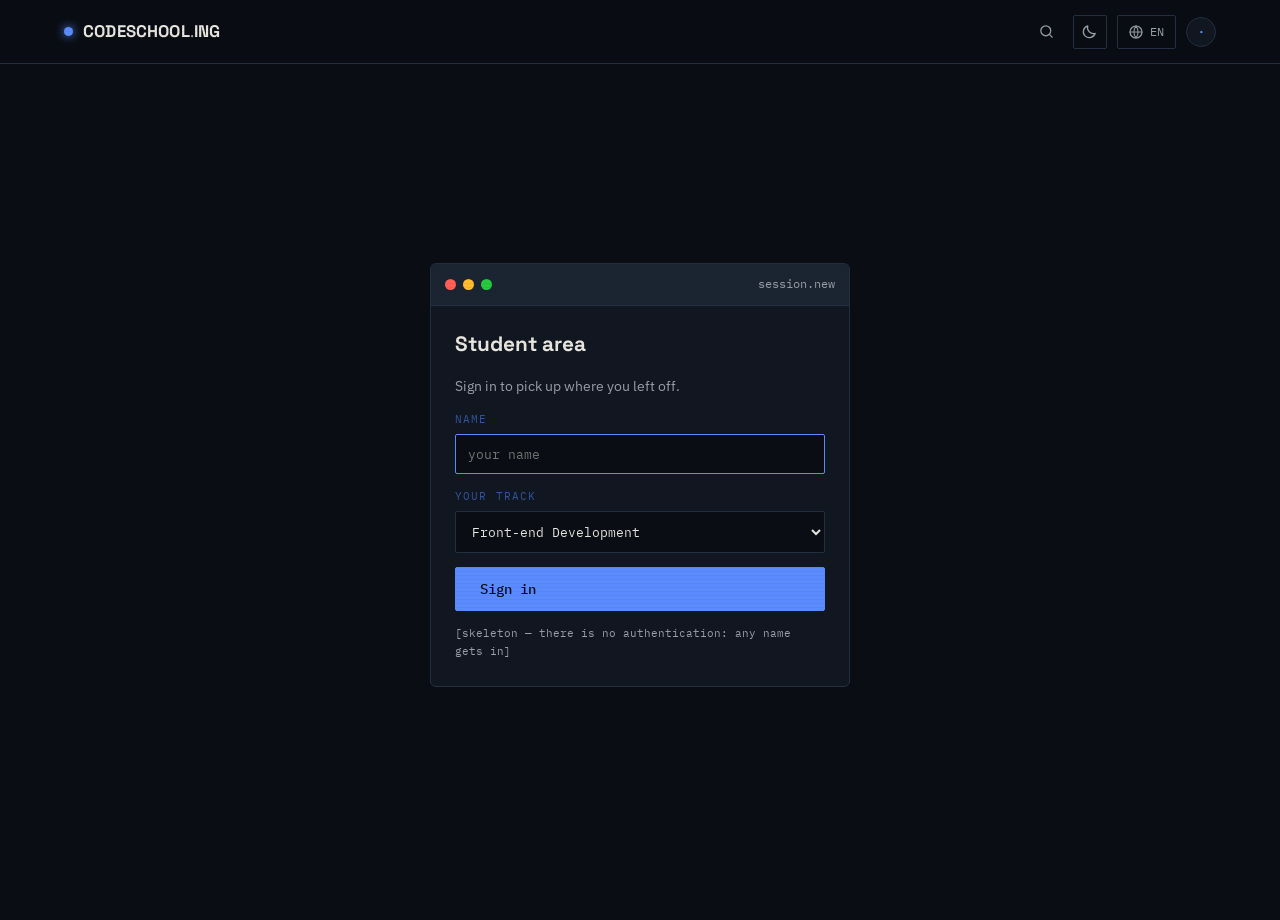
==== commit 45d23207: "Rename .brand-nome to .brand-name The last Portuguese class name in the shared stylesheet. It surviv" ====
--- a/index.html
+++ b/index.html
@@ -30,7 +30,7 @@
      this page. -->
 <nav>
   <a href="#/dashboard" class="brand">
-    <span class="led"></span><span class="brand-nome">codeschool<span class="brand-sep">.</span>ing</span>
+    <span class="led"></span><span class="brand-name">codeschool<span class="brand-sep">.</span>ing</span>
   </a>
 
   <button class="rail-btn" id="rail-btn" aria-label="Open navigation" aria-expanded="false">≡</button>
--- a/assets/base.css
+++ b/assets/base.css
@@ -85,7 +85,7 @@
    the name and does not get between "codeschool", the dot and "ing".
    Upper case only here, on the bar's sign: in the footer, in the title and in
    the addresses the brand stays lower case, which is how it is written. */
-.brand-nome{white-space:nowrap;text-transform:uppercase;letter-spacing:.01em}
+.brand-name{white-space:nowrap;text-transform:uppercase;letter-spacing:.01em}
 .brand-sep{color:var(--paper-dim);font-weight:400}
 .brand .led{width:9px;height:9px;border-radius:50%;background:var(--phosphor);box-shadow:0 0 10px var(--phosphor);animation:blink 2.4s steps(1) infinite}
 @keyframes blink{0%,88%{opacity:1}90%,100%{opacity:.25}}
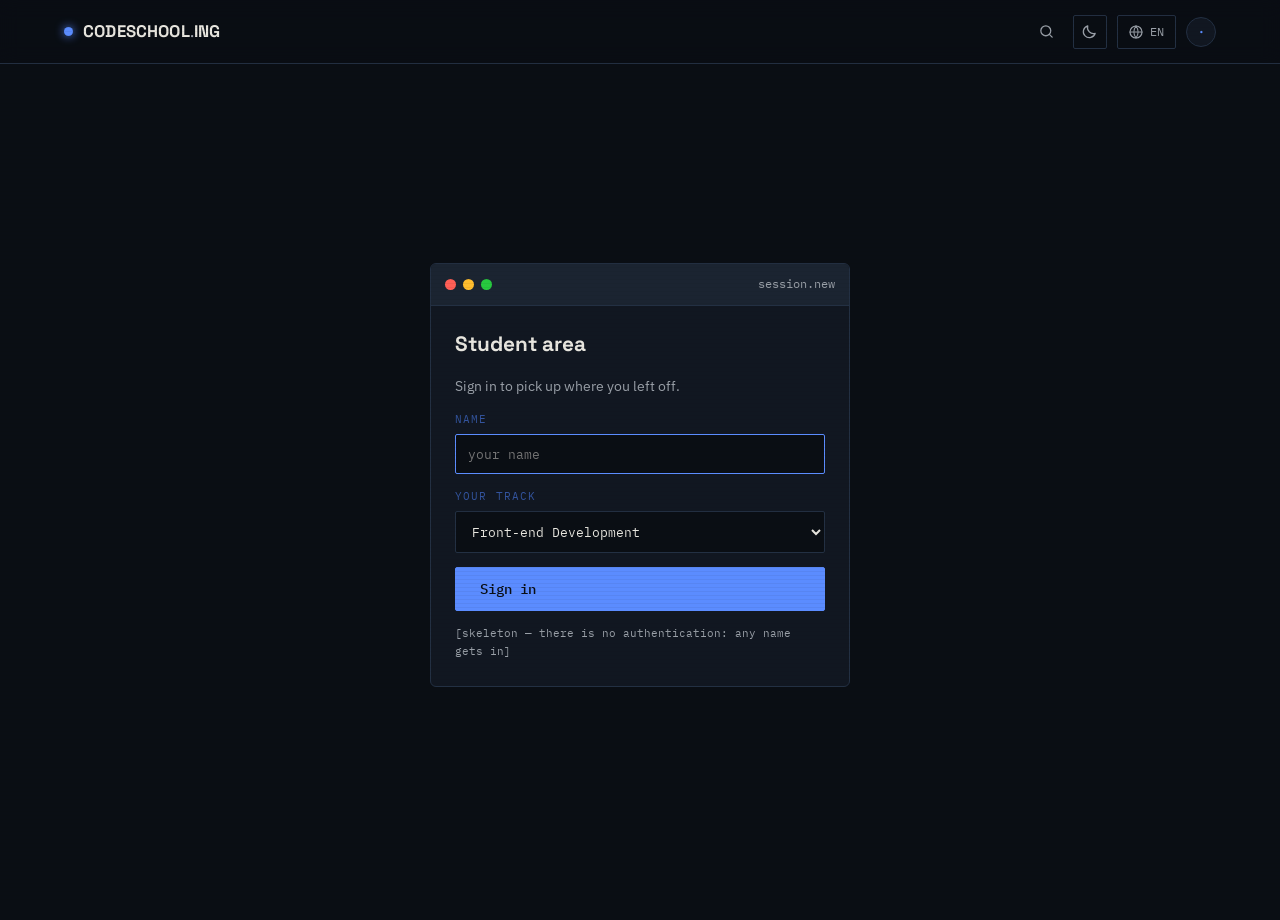
==== commit 0802b3d8: "Wire the portal to the progress API, without requiring a server The portal had accounts it never use" ====
--- a/index.html
+++ b/index.html
@@ -2,6 +2,28 @@
 <html lang="en">
 <head>
 <meta charset="UTF-8" />
+<!-- The released version, and the only place it is written. app/screens/account.js
+     renders it and the release workflow checks it against the tag, so the
+     portal and the GitHub release cannot disagree in silence. "dev" means "not
+     a release": the line is left out rather than link to a tag that does not
+     exist. Cut a release with tools/version/version.js. -->
+<meta name="version" content="dev" />
+
+<!-- Where the API is, and the only place it is written. EMPTY MEANS LOCAL: the
+     portal keeps everything in this browser, which is what the single-file
+     bundle needs — it is opened off a disk with no server anywhere near it —
+     and what every screen did before a backend existed.
+
+     `same-origin` is the deployed shape, and the one portal-backend's config
+     assumes: one origin in front of both, which is what makes the session
+     cookie first-party and SameSite=Lax enough. It has to be spelled out
+     because the base URL it means is the empty string, and empty is already
+     taken by "no backend".
+
+     An absolute origin also works and is for development, where the API runs
+     on another port — it needs CORS with credentials on the server, which the
+     server deliberately does not have. -->
+<meta name="backend" content="" />
 <meta name="viewport" content="width=device-width, initial-scale=1.0" />
 <title>codeschool.ing</title>
 <meta name="description" content="codeschool.ing student area: your track, your courses and your exercises." />
--- a/assets/base.css
+++ b/assets/base.css
@@ -4,9 +4,13 @@
    Same identity and navigation as the portal: full-height screens with discreet
    scrolling between them (see assets/script.js).
 
-   ON LANGUAGE: comments are in English. Class names, ids and custom properties
-   stay in Portuguese — index.html and script.js share them, so they are a
+   ON LANGUAGE: English throughout — comments, class names, ids and custom
+   properties. The page and its script share those names, so they are a
    contract rather than prose.
+
+   THIS FILE EXISTS TWICE, byte for byte: codeschool-ing.github.io's
+   assets/style.css and portal-frontend's assets/base.css. Edit one and copy it
+   across; `diff` between the two is the check that nobody forgot.
    ========================================================================== */
 
 :root{
@@ -772,7 +776,7 @@
   .modal-video{max-width:calc(46vh * 16 / 9);margin-inline:auto}
 }
 .modal-video iframe{position:absolute;inset:0;width:100%;height:100%;border:0}
-.modal-video.playing,.modal-video.empty{cursor:default}
+.modal-video.playing,.modal-video.is-empty{cursor:default}
 /* the "play" triangle, drawn in CSS so it depends on no image */
 .video-play{
   position:relative;z-index:1;width:54px;height:54px;border-radius:50%;
@@ -786,8 +790,8 @@
 }
 .modal-video:hover .video-play{background:var(--phosphor);transform:scale(1.06)}
 .modal-video:hover .video-play::before{border-left-color:var(--ink)}
-.modal-video.empty{border-style:dashed}
-.modal-video.empty .video-play{opacity:.45}
+.modal-video.is-empty{border-style:dashed}
+.modal-video.is-empty .video-play{opacity:.45}
 .video-notice{
   position:absolute;bottom:10px;z-index:1;
   font-family:'IBM Plex Mono',monospace;font-size:.68rem;letter-spacing:.1em;
--- a/assets/portal.css
+++ b/assets/portal.css
@@ -1158,6 +1158,12 @@
 .cert-missing li{display:flex;flex-wrap:wrap;align-items:center;justify-content:space-between;gap:12px;font-size:.9rem}
 
 .account-note{font-size:.84rem;color:var(--paper-dim);line-height:1.5}
+/* The build, at the bottom of the last screen. It is not for the student, so
+   it is the quietest thing on the page and centred rather than in the flow of
+   the sections above. */
+.account-version{margin-top:6px;text-align:center;font-size:.66rem;letter-spacing:.06em}
+.account-version a{color:inherit;transition:color .2s}
+.account-version a:hover{color:var(--phosphor)}
 /* `.block` is a flex column, and a flex column stretches its children: a loose
    button inside it became an edge-to-edge strip. A button has the width of its
    label. */
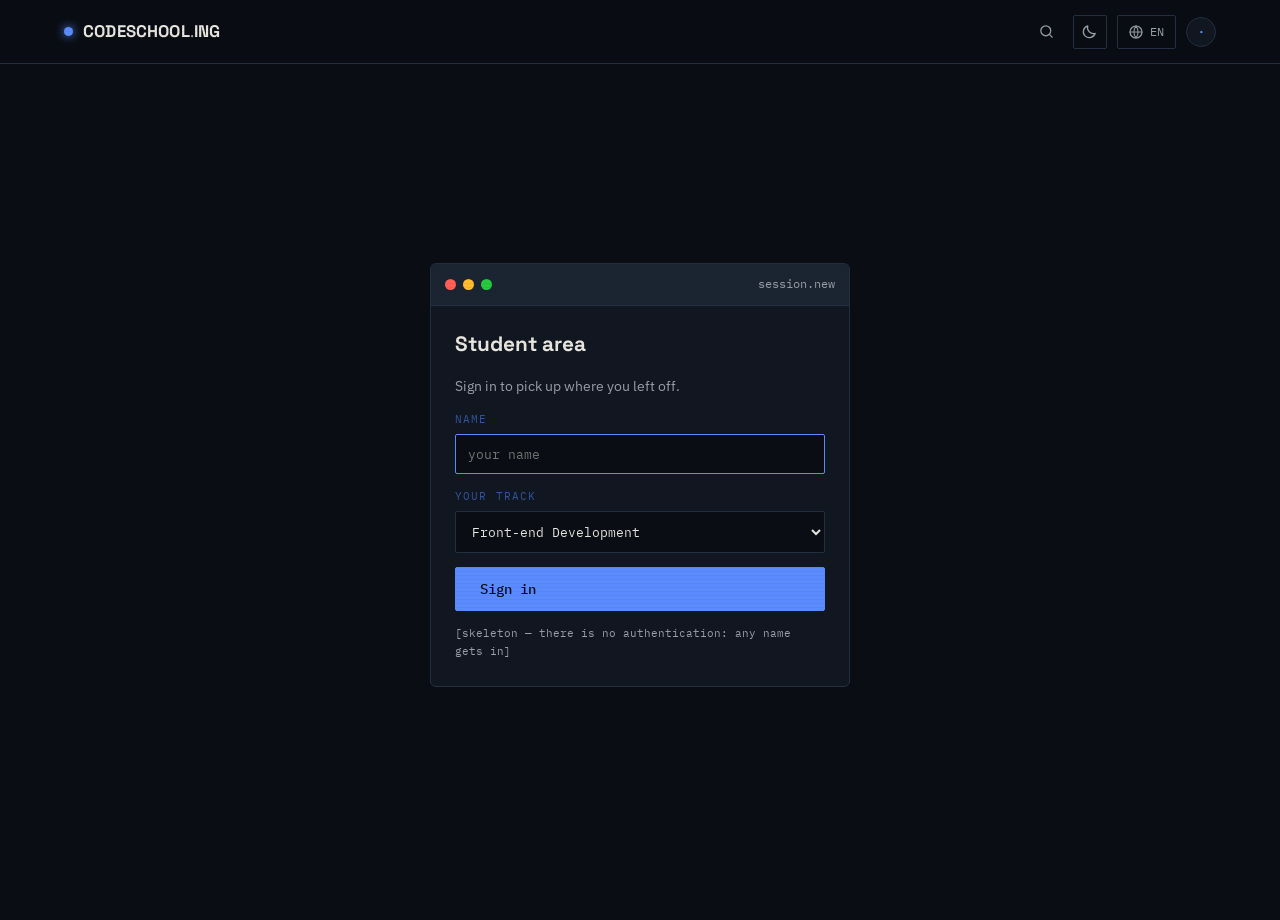
==== commit a57dddd2: "Host the portal at app.codeschool.ing, inject the backend at publish The portal had no web host — a " ====
--- a/index.html
+++ b/index.html
@@ -14,15 +14,23 @@
      bundle needs — it is opened off a disk with no server anywhere near it —
      and what every screen did before a backend existed.
 
-     `same-origin` is the deployed shape, and the one portal-backend's config
-     assumes: one origin in front of both, which is what makes the session
-     cookie first-party and SameSite=Lax enough. It has to be spelled out
-     because the base URL it means is the empty string, and empty is already
-     taken by "no backend".
+     IT SHIPS EMPTY ON PURPOSE. The bundle, `file://` and the browser suites all
+     drive this very file, and empty is the one shape that needs no server. The
+     deploy is what fills it: the Pages workflow injects the real origin as it
+     publishes (.github/workflows/pages.yml), so the served site talks to the API
+     while the source, the bundle and the tests stay local.
 
-     An absolute origin also works and is for development, where the API runs
-     on another port — it needs CORS with credentials on the server, which the
-     server deliberately does not have. -->
+     `same-origin` is one shape: one origin in front of both, the portal and the
+     API under /api, first-party cookie and SameSite=Lax with no CORS. It has to
+     be spelled out because the base URL it means is the empty string, and empty
+     is already taken by "no backend".
+
+     An absolute origin is the other, and the one the deploy injects:
+     api.codeschool.ing, a sibling of the portal's app.codeschool.ing — same
+     site, different origin. The cookie still travels SameSite=Lax under a cookie
+     Domain; what it costs is CORS, which the server has (web.CORS, turned on by
+     PORTAL_ALLOWED_ORIGINS). The same shape serves development, where the API is
+     another port. -->
 <meta name="backend" content="" />
 <meta name="viewport" content="width=device-width, initial-scale=1.0" />
 <title>codeschool.ing</title>
--- a/assets/base.css
+++ b/assets/base.css
@@ -80,7 +80,7 @@
   position:fixed;top:0;left:0;right:0;z-index:100;
   display:flex;align-items:center;height:64px;
   padding:0 clamp(20px,5vw,64px);
-  background:rgba(10,14,20,.78);backdrop-filter:blur(10px);
+  background:rgba(10,14,20,.78);-webkit-backdrop-filter:blur(10px);backdrop-filter:blur(10px);
   border-bottom:1px solid var(--wire);
   transition:background .3s ease;
 }
@@ -383,9 +383,10 @@
 }
 .track-graph::-webkit-scrollbar{display:none}
 /* fades the edge where there is still graph, as with the tabs */
-.track-graph.fade-right{mask-image:linear-gradient(to right,#000 calc(100% - 26px),transparent)}
-.track-graph.fade-left{mask-image:linear-gradient(to left,#000 calc(100% - 26px),transparent)}
+.track-graph.fade-right{-webkit-mask-image:linear-gradient(to right,#000 calc(100% - 26px),transparent);mask-image:linear-gradient(to right,#000 calc(100% - 26px),transparent)}
+.track-graph.fade-left{-webkit-mask-image:linear-gradient(to left,#000 calc(100% - 26px),transparent);mask-image:linear-gradient(to left,#000 calc(100% - 26px),transparent)}
 .track-graph.fade-left.fade-right{
+  -webkit-mask-image:linear-gradient(to right,transparent,#000 26px,#000 calc(100% - 26px),transparent);
   mask-image:linear-gradient(to right,transparent,#000 26px,#000 calc(100% - 26px),transparent);
 }
 .graph-edges{position:absolute;top:0;left:0;pointer-events:none;overflow:visible}
@@ -518,9 +519,9 @@
 .chips{display:flex;gap:7px;flex-wrap:nowrap;flex:1 1 auto;min-width:0;
   overflow-x:auto;scrollbar-width:none;padding-bottom:4px}
 .chips::-webkit-scrollbar{display:none}
-.chips.fade-right{mask-image:linear-gradient(to right,#000 calc(100% - 30px),transparent)}
-.chips.fade-left{mask-image:linear-gradient(to left,#000 calc(100% - 30px),transparent)}
-.chips.fade-left.fade-right{mask-image:linear-gradient(to right,transparent,#000 30px,#000 calc(100% - 30px),transparent)}
+.chips.fade-right{-webkit-mask-image:linear-gradient(to right,#000 calc(100% - 30px),transparent);mask-image:linear-gradient(to right,#000 calc(100% - 30px),transparent)}
+.chips.fade-left{-webkit-mask-image:linear-gradient(to left,#000 calc(100% - 30px),transparent);mask-image:linear-gradient(to left,#000 calc(100% - 30px),transparent)}
+.chips.fade-left.fade-right{-webkit-mask-image:linear-gradient(to right,transparent,#000 30px,#000 calc(100% - 30px),transparent);mask-image:linear-gradient(to right,transparent,#000 30px,#000 calc(100% - 30px),transparent)}
 .chip{flex:0 0 auto;white-space:nowrap}
 .chip{
   font-family:'IBM Plex Mono',monospace;font-size:.72rem;color:var(--paper-dim);
@@ -740,7 +741,7 @@
 .modal[hidden]{display:none}
 .modal{
   position:fixed;inset:0;z-index:200;display:grid;place-items:center;padding:20px;
-  background:rgba(4,6,10,.88);backdrop-filter:blur(6px);animation:appear .22s ease;
+  background:rgba(4,6,10,.88);-webkit-backdrop-filter:blur(6px);backdrop-filter:blur(6px);animation:appear .22s ease;
 }
 /* With the modal open the background does not scroll. Trapping only the wheel and
    touch in JavaScript was not enough: the browser's scrollbar, the trackpad's
@@ -966,7 +967,7 @@
   .graph-arrow{display:none}
   .track-graph{max-height:46vh;height:auto;overflow-x:hidden}
   /* here the scrolling is vertical, so the fade that says "there is more" goes at the bottom */
-  .track-graph.fade-down{mask-image:linear-gradient(to bottom,#000 calc(100% - 26px),transparent)}
+  .track-graph.fade-down{-webkit-mask-image:linear-gradient(to bottom,#000 calc(100% - 26px),transparent);mask-image:linear-gradient(to bottom,#000 calc(100% - 26px),transparent)}
   .graph-edges{display:none}
   .graph-levels{flex-direction:column;gap:12px;width:auto;height:auto}
   /* a single column: the sub-columns measured for the wide screen stop
--- a/assets/portal.css
+++ b/assets/portal.css
@@ -67,7 +67,7 @@
    rule. */
 .portal nav{
   position:static;height:auto;padding:0;z-index:auto;
-  background:none;backdrop-filter:none;border-bottom:0;align-items:stretch;
+  background:none;-webkit-backdrop-filter:none;backdrop-filter:none;border-bottom:0;align-items:stretch;
 }
 
 /* THE LESSON HAS ONE WIDTH, and that width has two values.
@@ -604,31 +604,28 @@
    flattens it, and the video inside stretches. By limiting the width, the 16/9
    ratio derives the height, and in a short window the player ends up smaller
    than the rest of the lesson instead of deformed. */
-.lesson-with-video .video-facade{
+.lesson-with-video .modal-video{
   --video-alt:min(64vh, calc(100vh - 300px));
   width:min(100%, calc(var(--video-alt) * 16 / 9));
 }
-
-.video-facade{
-  position:relative;aspect-ratio:16/9;
-  border-radius:6px;overflow:hidden;cursor:pointer;
-  background:var(--panel);border:1px solid var(--wire);
-  display:grid;place-items:center;
-}
 /* The duration in the corner of the player, as everywhere else that has video:
    it answers "is there time right now?", which is the question one asks before
-   hitting play. */
+   hitting play. It is the lesson's own — a course introduction has no duration
+   to show — so it stays here rather than moving into base.css with the frame. */
 .video-duration{
-  position:absolute;right:12px;bottom:12px;
+  position:absolute;right:12px;bottom:12px;z-index:1;
   font-size:.68rem;letter-spacing:.06em;
   background:rgba(0,0,0,.62);color:#fff;border-radius:3px;padding:3px 7px;
 }
-.video-facade iframe{width:100%;height:100%;border:0}
+/* The portal's play button is a little larger than the vitrine's, and this
+   override is older than the shared frame. It stays because it is what the
+   course screen already looked like — deleting it while unifying the two
+   components would have restyled the screen that was being copied FROM, which
+   is the one change nobody asked for. It measured 60px before and after. */
 .video-play{
   width:60px;height:60px;border-radius:50%;background:var(--phosphor);color:var(--ink);
   font-size:1.3rem;display:grid;place-items:center;
 }
-.video-soon{font-size:.8rem}
 
 .lesson-text{min-height:0}
 /* Without the box, the text needs breathing room of its own on top — that space
@@ -776,7 +773,7 @@
   transition:border-color .15s,background .15s;
 }
 .choice:hover{border-color:var(--phosphor-dim)}
-.choice input{grid-row:1;appearance:none;width:0;height:0;position:absolute;opacity:0}
+.choice input{grid-row:1;-webkit-appearance:none;appearance:none;width:0;height:0;position:absolute;opacity:0}
 .choice-mark{grid-row:1;width:15px;height:15px;margin-top:3px;border:1px solid var(--wire);border-radius:50%;position:relative}
 .ex-multiple-choice .choice-mark{border-radius:3px}
 .choice input:checked ~ .choice-mark{border-color:var(--phosphor)}
@@ -832,6 +829,23 @@
 @keyframes shake{25%{transform:translateX(-3px)}75%{transform:translateX(3px)}}
 .matching-count{font-family:'IBM Plex Mono',monospace;font-size:.7rem;color:var(--paper-dim)}
 .matching-errors{font-family:'IBM Plex Mono',monospace;font-size:.72rem;color:var(--amber);margin-top:8px}
+
+/* ---------- matching, in an EXAM ----------
+
+   A pair here is CHOSEN, not confirmed: nothing has been checked and nothing
+   will be until the exam closes. So the styling has to say "this is where you
+   put it" without saying "this is right" — a paired tile keeps the neutral
+   border and gains the chosen text under it, which is also the only way to see
+   your own answer without breaking the pair to look. */
+.tile-paired{border-color:var(--phosphor-dim);background:rgba(91,140,255,.05)}
+.tile-taken{opacity:.4;cursor:default}
+.tile-chosen{
+  display:block;margin-top:5px;font-family:'IBM Plex Mono',monospace;
+  font-size:.72rem;color:var(--paper-dim);
+}
+/* After the exam: the pairing arrives with the verdict and the wrong ones say
+   what the right answer was, since this is the first time anybody sees it. */
+.tile-chosen.tile-answer{color:var(--phosphor)}
 
 /* ---------- code and expected output ---------- */
 .code-block{border:1px solid var(--wire);border-radius:5px;overflow:hidden;background:var(--panel)}
@@ -895,7 +909,7 @@
 /* ---------- the ⌘K panel ---------- */
 .search-veil{
   position:fixed;inset:0;z-index:200;
-  background:rgba(10,14,20,.72);backdrop-filter:blur(3px);
+  background:rgba(10,14,20,.72);-webkit-backdrop-filter:blur(3px);backdrop-filter:blur(3px);
   display:flex;justify-content:center;align-items:flex-start;
   /* high, but not flush: the box appears where the eye already is after the
      shortcut */
@@ -913,6 +927,8 @@
 .search-field{
   flex:1 1 auto;min-width:0;background:none;border:0;color:var(--paper);
   font:inherit;font-size:1rem;outline:none;
+  /* Safari draws a native rounded box for type=search otherwise */
+  -webkit-appearance:none;appearance:none;
 }
 .search-field::-webkit-search-cancel-button{display:none}
 .search-res{
@@ -1020,10 +1036,26 @@
   border:1px solid var(--wire);border-radius:2px;
   padding:26px 30px 16px;
   display:flex;flex-direction:column;gap:22px;min-height:250px;
-  /* the corner glow: suggests paper under light, without costing an image */
+  --cert-grain:none;
+  /* The paper's own grain, over the corner glow that suggests paper under
+     light. A touch of texture so the document does not read as a flat white
+     sheet, in the light theme only — on the dark one a black band is invisible
+     and the glow already does the work. The PNG export draws the same band, so
+     the file matches the card.
+
+     A RASTER TILE, not a repeating-gradient. As a gradient the grain
+     re-rasterised a frame out of phase on any partial repaint of this sheet —
+     a button clicked, focus moving, the modal's backdrop-filter recompositing —
+     and the phase slip flashed a horizontal line that vanished. A 1×4 tile
+     (three clear rows, one at ~.02 black) re-blits at a fixed origin instead,
+     so a repaint cannot shift it. One knob: --cert-grain. */
   background:
+    var(--cert-grain),
     radial-gradient(120% 90% at 100% 0%, rgba(126,231,135,.05), transparent 55%),
     radial-gradient(90% 80% at 0% 100%, rgba(126,231,135,.035), transparent 60%);
+}
+html[data-theme="light"] .cert-sheet{
+  --cert-grain:url("[data-uri]");
 }
 .cert-top{display:flex;align-items:center;justify-content:space-between;gap:14px}
 .cert-brand{
@@ -1074,6 +1106,24 @@
 .cert-sample .cert-led{box-shadow:none;background:var(--wire)}
 .cert-sample .cert-brand b{color:var(--paper-dim)}
 
+/* A REVOKED certificate is shown and not hidden: the public page already
+   answers "revoked" to whoever opens the link, and dropping the card would
+   leave the holder the last to know. Marked in the same three ways the sample
+   is — frame, colour and seal — for the same reason: it must not be mistakable
+   for a document that stands, without being read. */
+.cert-void{opacity:.7}
+.cert-void .cert-sheet{border-color:var(--amber)}
+.cert-void .cert-led{box-shadow:none;background:var(--amber)}
+.cert-void .cert-code{color:var(--paper-dim);text-decoration:line-through}
+.cert-seal-void{color:var(--amber);border-color:var(--amber)}
+
+/* The screen knows nothing rather than knowing there is nothing. Said out loud,
+   because an empty list with no explanation reads as "you have none". */
+.cert-offline{
+  font-family:'IBM Plex Mono',monospace;font-size:.78rem;color:var(--amber);
+  border:1px solid var(--amber);border-radius:3px;padding:10px 12px;margin:0 0 18px;
+}
+
 /* ---------- the enlarged certificate ----------
    It is the only artefact of the portal a person wants to LOOK AT rather than
    use. That is why the click opens it big, with the rest of the screen dimmed
@@ -1103,6 +1153,13 @@
 /* inside the modal the certificate is the whole content: no zoom cursor, no
    hover, and with a larger body — that is what it was enlarged for */
 .modal-cert .cert{cursor:default;padding:14px}
+/* "no hover" for real, not only in the cursor. The class-level .cert:hover
+   still animated the border here, and on this enlarged sheet that 200ms
+   border-colour transition repainted the paper on every pass of the cursor —
+   during which the grain's repeating-gradient re-rasterised a frame out of
+   phase, the horizontal line that flickered and vanished. The open document is
+   not a target; its border stays put. */
+.modal-cert .cert:hover{border-color:var(--wire)}
 .modal-cert .cert-sheet{min-height:min(62vh,480px);padding:46px 56px 30px;gap:30px}
 .modal-cert .cert-brand{font-size:1rem}
 /* `5vw` on the font + `min-height` in `vh` make the document grow along with
@@ -1126,10 +1183,7 @@
   /* the footer line stacks instead of squeezing date and code onto one line */
   .cert-foot{flex-direction:column;gap:4px}
 }
-.cert-share{gap:8px}
-.cert-share svg{width:15px;height:15px}
-
-/* THE LINKEDIN BUTTON IS ONLY THE ICON, in their brand colour.
+/* THE LINKEDIN BUTTONS ARE ONLY THE ICON, in their brand colour.
 
    The official blue is #0A66C2, and that is what the light theme uses. On dark
    it gives 2.5:1 of contrast against the panel — below the 3:1 an icon needs to
@@ -1140,10 +1194,23 @@
   --linkedin:#3b8fd9;
   display:grid;place-items:center;width:36px;height:36px;border-radius:5px;
   color:var(--linkedin);border:1px solid transparent;
+  /* No native chrome: the download control is a <button> and the two LinkedIn
+     ones are <a>, so without this the button alone wore the browser's grey box
+     while the anchors did not. All three are just an icon now, boxed only on
+     hover. */
+  background:none;padding:0;font:inherit;-webkit-appearance:none;appearance:none;cursor:pointer;
   transition:background .15s,border-color .15s;
 }
 html[data-theme="light"] .cert-in{--linkedin:#0a66c2}
 .cert-in svg{width:21px;height:21px}
+/* The download is not a LinkedIn action, so it keeps a neutral ink rather than
+   the brand blue the class carries for the two beside it. The action bar sits on
+   the modal's dark veil in BOTH themes, though, so the light theme cannot use
+   its own (dark) --paper here — it would vanish against the veil, visible only
+   on hover. Dark theme's --paper is already a light ink, so only light overrides
+   to one that reads on a near-black ground. */
+.cert-png{color:var(--paper)}
+html[data-theme="light"] .cert-png{color:#b3bccb}
 .cert-in:hover{background:var(--panel);border-color:var(--linkedin)}
 /* disabled, and looking it: the button exists to say what will be there */
 .cert-in-off{opacity:.35;cursor:not-allowed}
@@ -1173,6 +1240,14 @@
 .account-notice.good{color:var(--phosphor)}
 .account-notice.bad{color:var(--amber)}
 .view-account form{display:flex;flex-direction:column;gap:14px}
+
+/* Two-factor: the setup key and the recovery codes are both things to read off
+   the screen and type or copy, so both select whole on a click. */
+.mfa-key{letter-spacing:.12em;-webkit-user-select:all;user-select:all}
+.mfa-codes{list-style:none;padding:0;margin:8px 0 16px;display:grid;
+  grid-template-columns:repeat(auto-fill,minmax(150px,1fr));gap:8px}
+.mfa-codes li{background:var(--panel);border:1px solid var(--wire);border-radius:4px;
+  padding:7px 11px;letter-spacing:.08em;-webkit-user-select:all;user-select:all}
 /* The password meter sits FLUSH with the field, not at the foot of the form: it
    comments on that field, and a comment far from what it comments on becomes
    decoration. */
@@ -1458,7 +1533,12 @@
   .rail{
     position:fixed;top:64px;left:0;bottom:0;width:min(300px,84vw);z-index:110;
     background:var(--ink);transform:translateX(-102%);transition:transform .22s ease;
-    height:auto;
+    /* Full height from the nav to the floor. `height:auto` here collapsed the
+       drawer to its content — a short menu left a gap of bare veil below it —
+       because with `auto` the browser sizes to content and ignores `bottom`. A
+       definite height fills it, and the base rule's `overflow-y:auto` still lets
+       a long menu scroll inside. */
+    height:calc(100vh - 64px);
   }
   body.rail-open .rail{transform:none}
   .rail{width:min(340px,88vw)}
